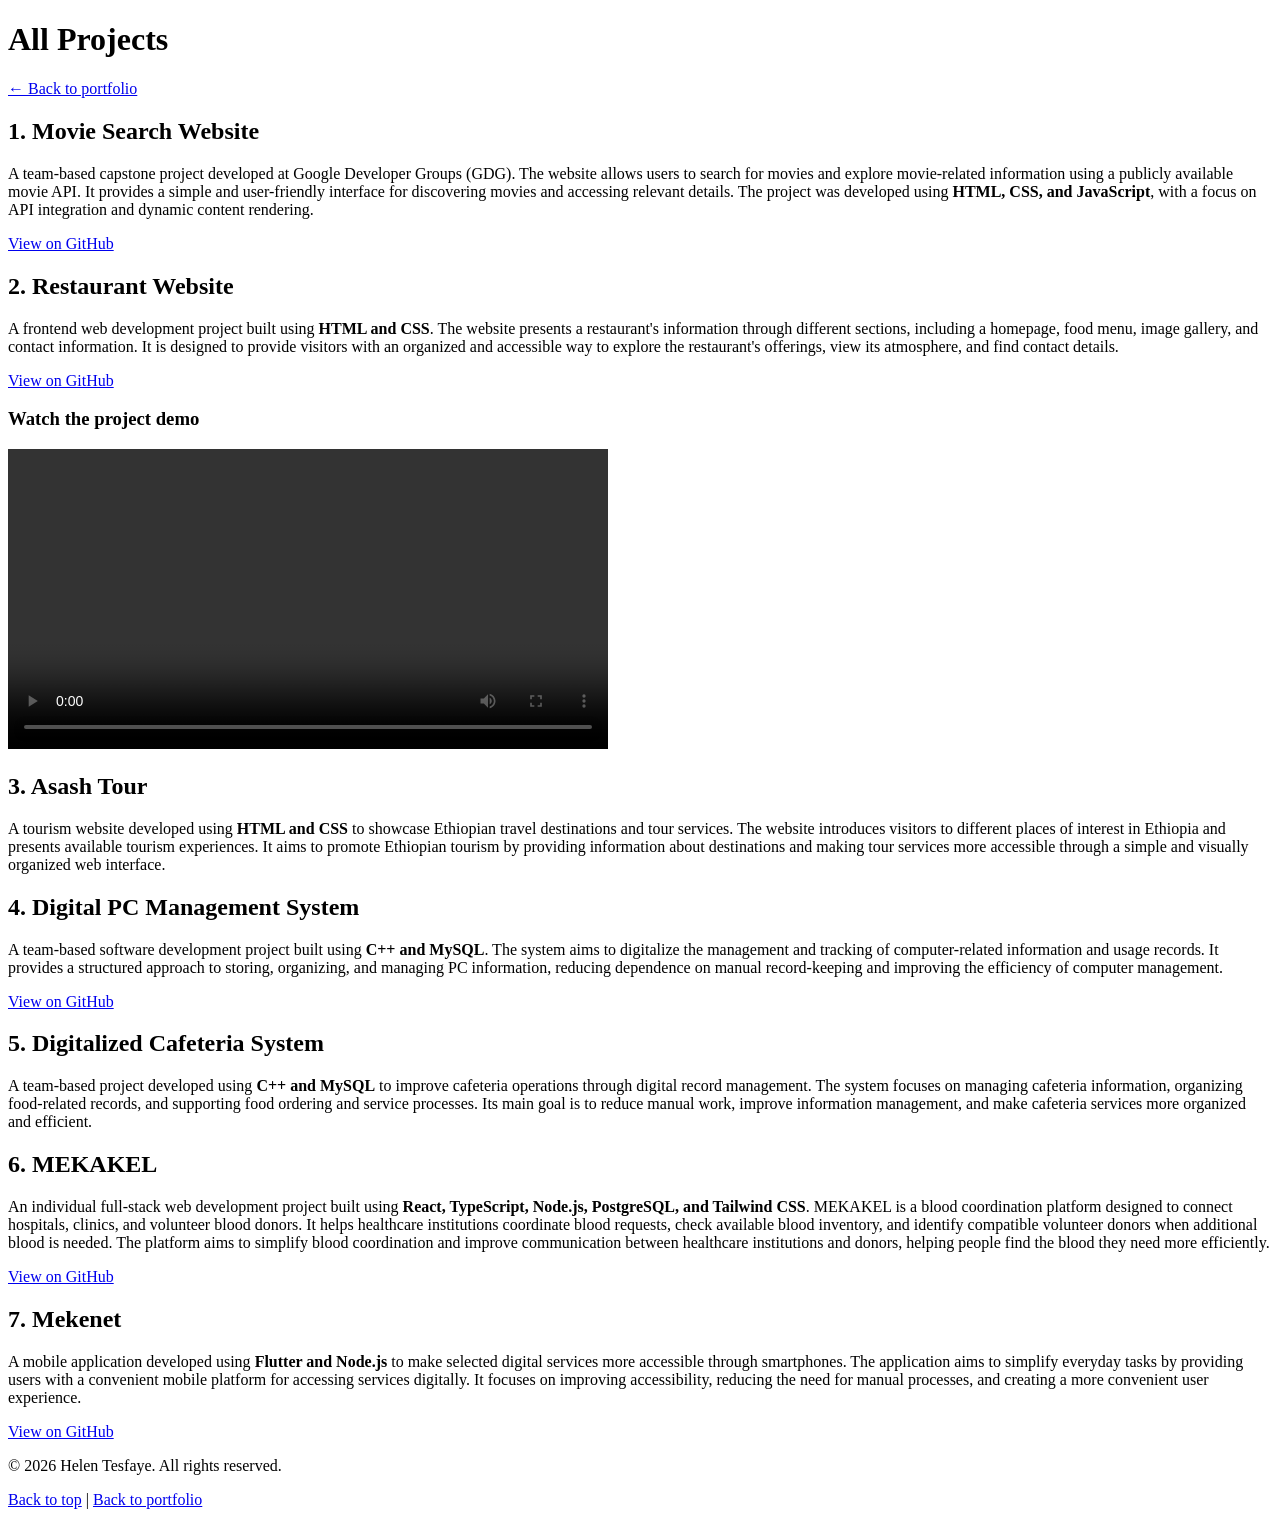
==== projects.html @ a8c7b45d "open media folder and then add audio, video captions, and embedded media" ====
<!DOCTYPE html>
<html lang="en">
<head>
  <meta charset="UTF-8">
  <meta name="viewport" content="width=device-width, initial-scale=1.0">
  <meta name="description" content="Explore the software development projects of Helen Tesfaye, including web applications, mobile applications, and team-based projects.">
  <title>All Projects | Helen Tesfaye</title>
</head>
<body>

  <header id="top">
    <h1>All Projects</h1>
    <nav><a href="index.html">&larr; Back to portfolio</a></nav>
  </header>

  <main>

    <article id="movie-search">
      <h2>1. Movie Search Website</h2>
      <p>A team-based capstone project developed at Google Developer Groups (GDG). The website allows users to search for movies and explore movie-related information using a publicly available movie API. It provides a simple and user-friendly interface for discovering movies and accessing relevant details. The project was developed using <strong>HTML, CSS, and JavaScript</strong>, with a focus on API integration and dynamic content rendering.</p>
      <p><a href="https://github.com/AmirHabiby/movie_explorer_team_project.git" target="_blank" rel="noopener">View on GitHub</a></p>
    </article>

    <article id="restaurant-website">
      <h2>2. Restaurant Website</h2>
      <p>A frontend web development project built using <strong>HTML and CSS</strong>. The website presents a restaurant's information through different sections, including a homepage, food menu, image gallery, and contact information. It is designed to provide visitors with an organized and accessible way to explore the restaurant's offerings, view its atmosphere, and find contact details.</p>
      <p><a href="https://github.com/helena0904/2h-restaurant.git" target="_blank" rel="noopener">View on GitHub</a></p>

      <h3>Watch the project demo</h3>
      <video controls style="width: 100%; max-width: 600px; height: auto;">
        <source src="media/project-demo.mp4" type="video/mp4">
        <track src="media/project-demo.vtt"
               kind="captions"
               srclang="en"
               label="English"
               default>
        Your browser does not support the video element.
      </video>
    </article>

    <article id="asash-tour">
      <h2>3. Asash Tour</h2>
      <p>A tourism website developed using <strong>HTML and CSS</strong> to showcase Ethiopian travel destinations and tour services. The website introduces visitors to different places of interest in Ethiopia and presents available tourism experiences. It aims to promote Ethiopian tourism by providing information about destinations and making tour services more accessible through a simple and visually organized web interface.</p>
    </article>

    <article id="pc-management">
      <h2>4. Digital PC Management System</h2>
      <p>A team-based software development project built using <strong>C++ and MySQL</strong>. The system aims to digitalize the management and tracking of computer-related information and usage records. It provides a structured approach to storing, organizing, and managing PC information, reducing dependence on manual record-keeping and improving the efficiency of computer management.</p>
      <p><a href="https://github.com/helena0904/pc-management.git" target="_blank" rel="noopener">View on GitHub</a></p>
    </article>

    <article id="cafeteria-system">
      <h2>5. Digitalized Cafeteria System</h2>
      <p>A team-based project developed using <strong>C++ and MySQL</strong> to improve cafeteria operations through digital record management. The system focuses on managing cafeteria information, organizing food-related records, and supporting food ordering and service processes. Its main goal is to reduce manual work, improve information management, and make cafeteria services more organized and efficient.</p>
    </article>

    <article id="mekakel">
      <h2>6. MEKAKEL</h2>
      <p>An individual full-stack web development project built using <strong>React, TypeScript, Node.js, PostgreSQL, and Tailwind CSS</strong>. MEKAKEL is a blood coordination platform designed to connect hospitals, clinics, and volunteer blood donors. It helps healthcare institutions coordinate blood requests, check available blood inventory, and identify compatible volunteer donors when additional blood is needed. The platform aims to simplify blood coordination and improve communication between healthcare institutions and donors, helping people find the blood they need more efficiently.</p>
      <p><a href="https://github.com/helena0904/mekakel.git" target="_blank" rel="noopener">View on GitHub</a></p>
    </article>

    <article id="mekenet">
      <h2>7. Mekenet</h2>
      <p>A mobile application developed using <strong>Flutter and Node.js</strong> to make selected digital services more accessible through smartphones. The application aims to simplify everyday tasks by providing users with a convenient mobile platform for accessing services digitally. It focuses on improving accessibility, reducing the need for manual processes, and creating a more convenient user experience.</p>
      <p><a href="https://github.com/LuccianCross/MEKENET.git" target="_blank" rel="noopener">View on GitHub</a></p>
    </article>

  </main>

  <footer>
    <p>&copy; 2026 Helen Tesfaye. All rights reserved.</p>
    <p>
      <a href="#top">Back to top</a> |
      <a href="index.html">Back to portfolio</a>
    </p>
  </footer>

</body>
</html>
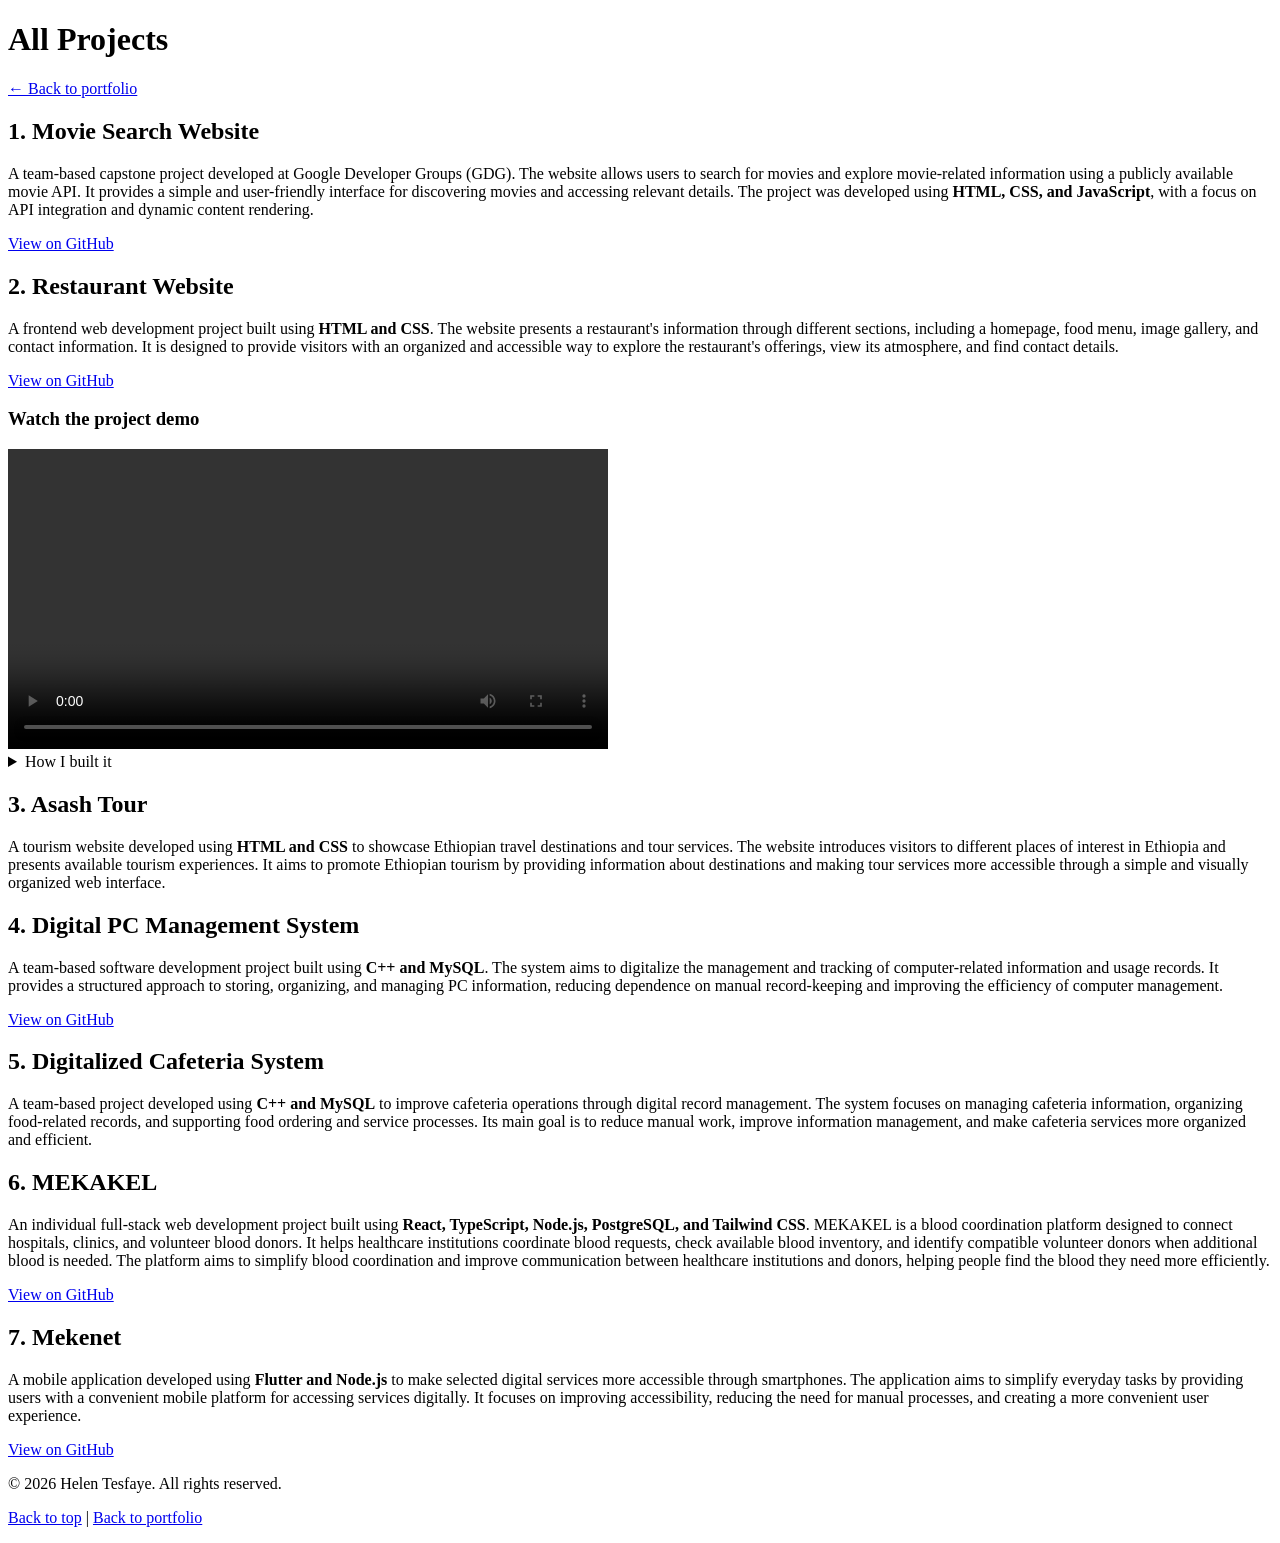
==== commit 0adb9b96: "d interactive dialog, skill meters, and degree progress indicators" ====
--- a/projects.html
+++ b/projects.html
@@ -36,6 +36,16 @@
                default>
         Your browser does not support the video element.
       </video>
+<br>
+ <details>
+  <summary>How I built it</summary>
+  <ol>
+    <li>Created the HTML pages for the restaurant.</li>
+    <li>Designed the home page.</li>
+    <li>Added the menu and gallery pages.</li>
+    <li>Styled the website using CSS.</li>
+  </ol>
+</details>     
     </article>
 
     <article id="asash-tour">
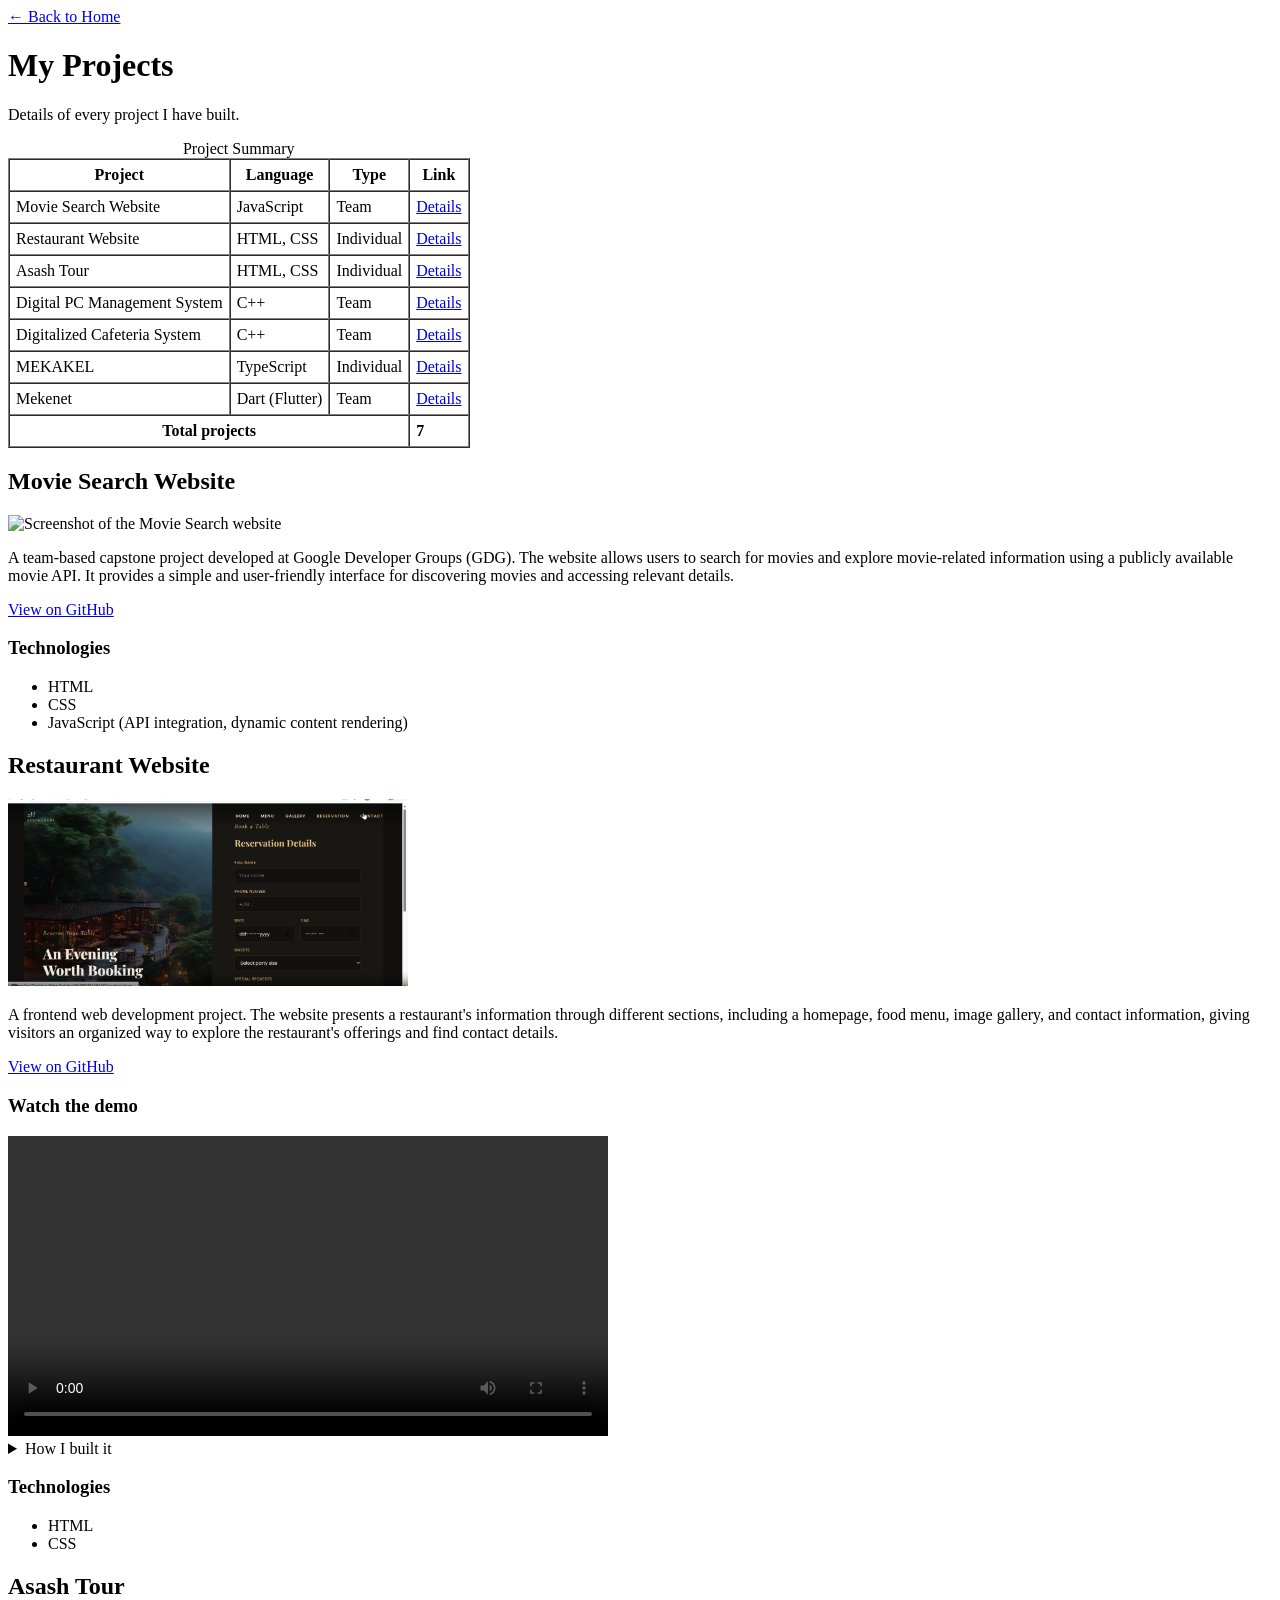
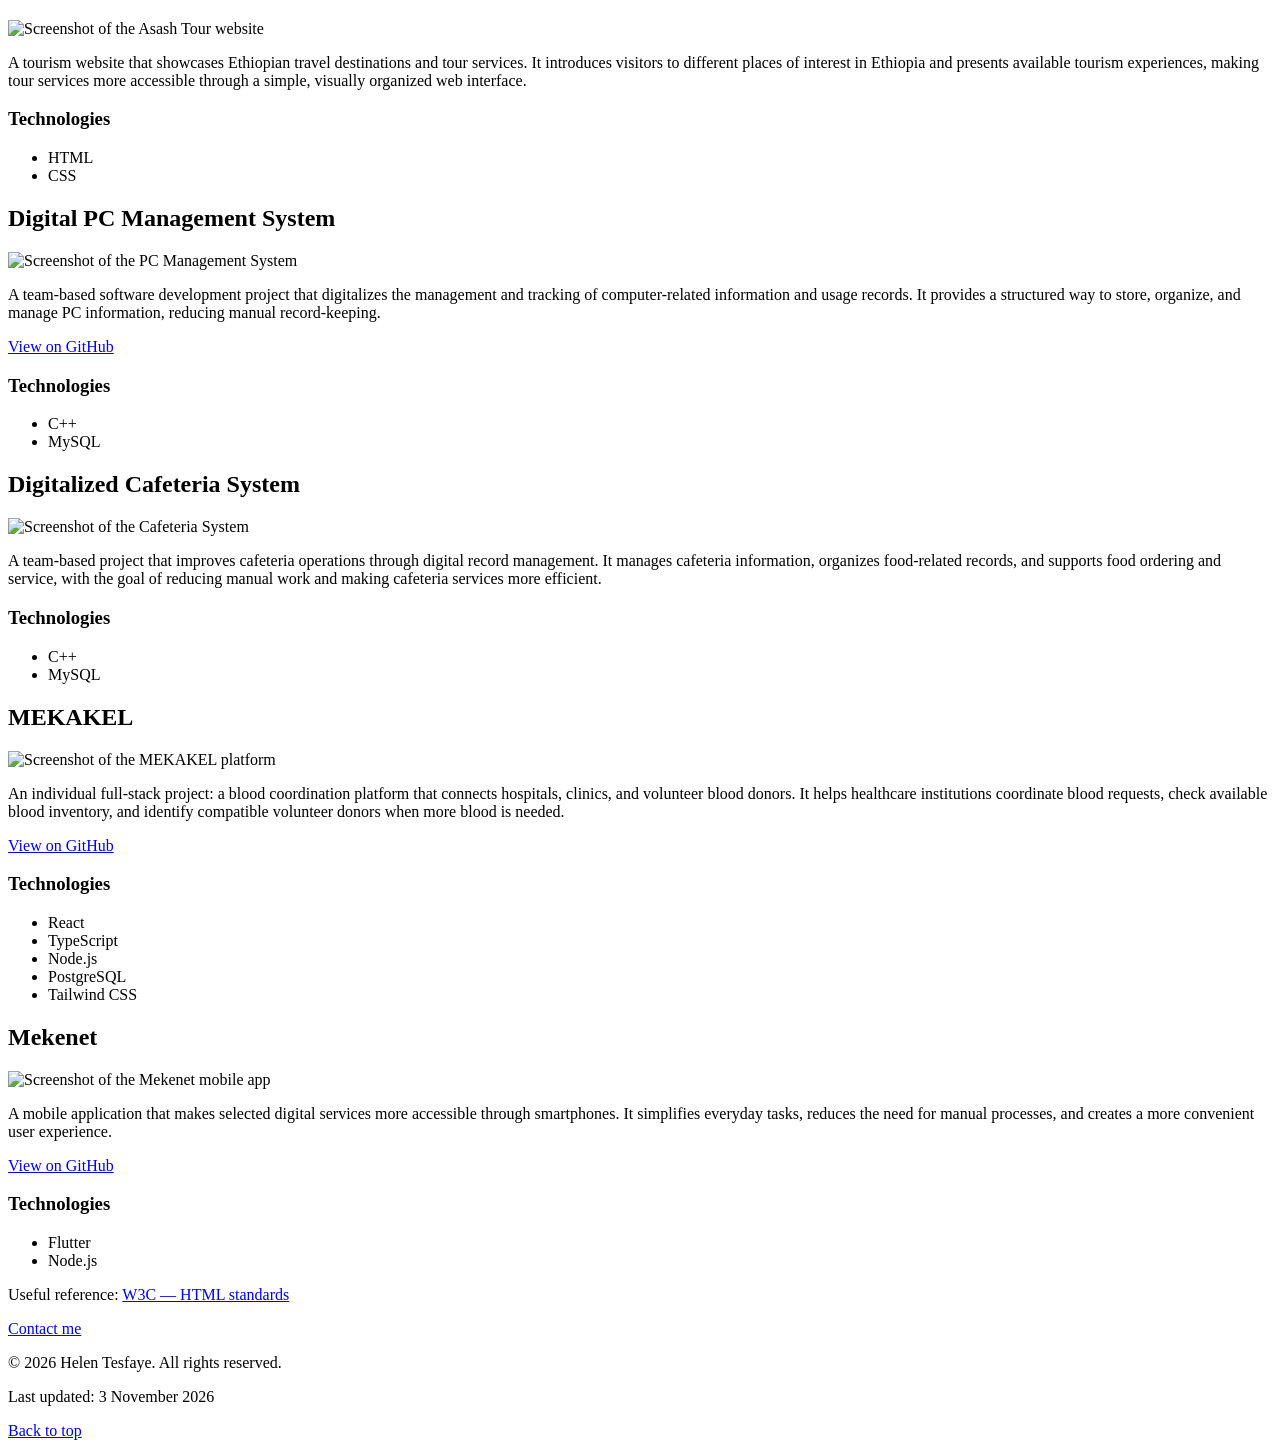
==== commit c0449c45: "Redesign projects page layout" ====
--- a/projects.html
+++ b/projects.html
@@ -9,81 +9,195 @@
 <body>
 
   <header id="top">
-    <h1>All Projects</h1>
-    <nav><a href="index.html">&larr; Back to portfolio</a></nav>
+    <nav><a href="index.html">&larr; Back to Home</a></nav>
+    <h1>My Projects</h1>
+    <p>Details of every project I have built.</p>
   </header>
 
   <main>
 
+    <!-- Summary table -->
+    <table border="1" cellpadding="6" cellspacing="0">
+      <caption>Project Summary</caption>
+      <thead>
+        <tr>
+          <th scope="col">Project</th>
+          <th scope="col">Language</th>
+          <th scope="col">Type</th>
+          <th scope="col">Link</th>
+        </tr>
+      </thead>
+      <tbody>
+        <tr>
+          <td>Movie Search Website</td>
+          <td>JavaScript</td>
+          <td>Team</td>
+          <td><a href="#movie-search">Details</a></td>
+        </tr>
+        <tr>
+          <td>Restaurant Website</td>
+          <td>HTML, CSS</td>
+          <td>Individual</td>
+          <td><a href="#restaurant-website">Details</a></td>
+        </tr>
+        <tr>
+          <td>Asash Tour</td>
+          <td>HTML, CSS</td>
+          <td>Individual</td>
+          <td><a href="#asash-tour">Details</a></td>
+        </tr>
+        <tr>
+          <td>Digital PC Management System</td>
+          <td>C++</td>
+          <td>Team</td>
+          <td><a href="#pc-management">Details</a></td>
+        </tr>
+        <tr>
+          <td>Digitalized Cafeteria System</td>
+          <td>C++</td>
+          <td>Team</td>
+          <td><a href="#cafeteria-system">Details</a></td>
+        </tr>
+        <tr>
+          <td>MEKAKEL</td>
+          <td>TypeScript</td>
+          <td>Individual</td>
+          <td><a href="#mekakel">Details</a></td>
+        </tr>
+        <tr>
+          <td>Mekenet</td>
+          <td>Dart (Flutter)</td>
+          <td>Team</td>
+          <td><a href="#mekenet">Details</a></td>
+        </tr>
+      </tbody>
+      <tfoot>
+        <tr>
+          <th scope="row" colspan="3">Total projects</th>
+          <td><strong>7</strong></td>
+        </tr>
+      </tfoot>
+    </table>
+
+    <!-- 1 -->
     <article id="movie-search">
-      <h2>1. Movie Search Website</h2>
-      <p>A team-based capstone project developed at Google Developer Groups (GDG). The website allows users to search for movies and explore movie-related information using a publicly available movie API. It provides a simple and user-friendly interface for discovering movies and accessing relevant details. The project was developed using <strong>HTML, CSS, and JavaScript</strong>, with a focus on API integration and dynamic content rendering.</p>
+      <h2>Movie Search Website</h2>
+      <img src="images/movie-search.png" alt="Screenshot of the Movie Search website" width="400">
+      <p>A team-based capstone project developed at Google Developer Groups (GDG). The website allows users to search for movies and explore movie-related information using a publicly available movie API. It provides a simple and user-friendly interface for discovering movies and accessing relevant details.</p>
       <p><a href="https://github.com/AmirHabiby/movie_explorer_team_project.git" target="_blank" rel="noopener">View on GitHub</a></p>
-    </article>
-
+      <h3>Technologies</h3>
+      <ul>
+        <li>HTML</li>
+        <li>CSS</li>
+        <li>JavaScript (API integration, dynamic content rendering)</li>
+      </ul>
+    </article>
+
+    <!-- 2 -->
     <article id="restaurant-website">
-      <h2>2. Restaurant Website</h2>
-      <p>A frontend web development project built using <strong>HTML and CSS</strong>. The website presents a restaurant's information through different sections, including a homepage, food menu, image gallery, and contact information. It is designed to provide visitors with an organized and accessible way to explore the restaurant's offerings, view its atmosphere, and find contact details.</p>
+      <h2>Restaurant Website</h2>
+      <img src="images/restaurant.png" alt="Screenshot of the Restaurant website" width="400">
+      <p>A frontend web development project. The website presents a restaurant's information through different sections, including a homepage, food menu, image gallery, and contact information, giving visitors an organized way to explore the restaurant's offerings and find contact details.</p>
       <p><a href="https://github.com/helena0904/2h-restaurant.git" target="_blank" rel="noopener">View on GitHub</a></p>
 
-      <h3>Watch the project demo</h3>
+      <h3>Watch the demo</h3>
       <video controls style="width: 100%; max-width: 600px; height: auto;">
         <source src="media/project-demo.mp4" type="video/mp4">
-        <track src="media/project-demo.vtt"
-               kind="captions"
-               srclang="en"
-               label="English"
-               default>
+        <track src="media/project-demo.vtt" kind="captions" srclang="en" label="English" default>
         Your browser does not support the video element.
       </video>
-<br>
- <details>
-  <summary>How I built it</summary>
-  <ol>
-    <li>Created the HTML pages for the restaurant.</li>
-    <li>Designed the home page.</li>
-    <li>Added the menu and gallery pages.</li>
-    <li>Styled the website using CSS.</li>
-  </ol>
-</details>     
-    </article>
-
+
+      <details>
+        <summary>How I built it</summary>
+        <ol>
+          <li>Created the HTML pages for the restaurant.</li>
+          <li>Designed the home page.</li>
+          <li>Added the menu and gallery pages.</li>
+          <li>Styled the website using CSS.</li>
+        </ol>
+      </details>
+
+      <h3>Technologies</h3>
+      <ul>
+        <li>HTML</li>
+        <li>CSS</li>
+      </ul>
+    </article>
+
+    <!-- 3 -->
     <article id="asash-tour">
-      <h2>3. Asash Tour</h2>
-      <p>A tourism website developed using <strong>HTML and CSS</strong> to showcase Ethiopian travel destinations and tour services. The website introduces visitors to different places of interest in Ethiopia and presents available tourism experiences. It aims to promote Ethiopian tourism by providing information about destinations and making tour services more accessible through a simple and visually organized web interface.</p>
-    </article>
-
+      <h2>Asash Tour</h2>
+      <img src="images/asash-tour.png" alt="Screenshot of the Asash Tour website" width="400">
+      <p>A tourism website that showcases Ethiopian travel destinations and tour services. It introduces visitors to different places of interest in Ethiopia and presents available tourism experiences, making tour services more accessible through a simple, visually organized web interface.</p>
+      <h3>Technologies</h3>
+      <ul>
+        <li>HTML</li>
+        <li>CSS</li>
+      </ul>
+    </article>
+
+    <!-- 4 -->
     <article id="pc-management">
-      <h2>4. Digital PC Management System</h2>
-      <p>A team-based software development project built using <strong>C++ and MySQL</strong>. The system aims to digitalize the management and tracking of computer-related information and usage records. It provides a structured approach to storing, organizing, and managing PC information, reducing dependence on manual record-keeping and improving the efficiency of computer management.</p>
+      <h2>Digital PC Management System</h2>
+      <img src="images/pc-management.png" alt="Screenshot of the PC Management System" width="400">
+      <p>A team-based software development project that digitalizes the management and tracking of computer-related information and usage records. It provides a structured way to store, organize, and manage PC information, reducing manual record-keeping.</p>
       <p><a href="https://github.com/helena0904/pc-management.git" target="_blank" rel="noopener">View on GitHub</a></p>
-    </article>
-
+      <h3>Technologies</h3>
+      <ul>
+        <li>C++</li>
+        <li>MySQL</li>
+      </ul>
+    </article>
+
+    <!-- 5 -->
     <article id="cafeteria-system">
-      <h2>5. Digitalized Cafeteria System</h2>
-      <p>A team-based project developed using <strong>C++ and MySQL</strong> to improve cafeteria operations through digital record management. The system focuses on managing cafeteria information, organizing food-related records, and supporting food ordering and service processes. Its main goal is to reduce manual work, improve information management, and make cafeteria services more organized and efficient.</p>
-    </article>
-
+      <h2>Digitalized Cafeteria System</h2>
+      <img src="images/cafeteria.png" alt="Screenshot of the Cafeteria System" width="400">
+      <p>A team-based project that improves cafeteria operations through digital record management. It manages cafeteria information, organizes food-related records, and supports food ordering and service, with the goal of reducing manual work and making cafeteria services more efficient.</p>
+      <h3>Technologies</h3>
+      <ul>
+        <li>C++</li>
+        <li>MySQL</li>
+      </ul>
+    </article>
+
+    <!-- 6 -->
     <article id="mekakel">
-      <h2>6. MEKAKEL</h2>
-      <p>An individual full-stack web development project built using <strong>React, TypeScript, Node.js, PostgreSQL, and Tailwind CSS</strong>. MEKAKEL is a blood coordination platform designed to connect hospitals, clinics, and volunteer blood donors. It helps healthcare institutions coordinate blood requests, check available blood inventory, and identify compatible volunteer donors when additional blood is needed. The platform aims to simplify blood coordination and improve communication between healthcare institutions and donors, helping people find the blood they need more efficiently.</p>
+      <h2>MEKAKEL</h2>
+      <img src="images/mekakel.png" alt="Screenshot of the MEKAKEL platform" width="400">
+      <p>An individual full-stack project: a blood coordination platform that connects hospitals, clinics, and volunteer blood donors. It helps healthcare institutions coordinate blood requests, check available blood inventory, and identify compatible volunteer donors when more blood is needed.</p>
       <p><a href="https://github.com/helena0904/mekakel.git" target="_blank" rel="noopener">View on GitHub</a></p>
-    </article>
-
+      <h3>Technologies</h3>
+      <ul>
+        <li>React</li>
+        <li>TypeScript</li>
+        <li>Node.js</li>
+        <li>PostgreSQL</li>
+        <li>Tailwind CSS</li>
+      </ul>
+    </article>
+
+    <!-- 7 -->
     <article id="mekenet">
-      <h2>7. Mekenet</h2>
-      <p>A mobile application developed using <strong>Flutter and Node.js</strong> to make selected digital services more accessible through smartphones. The application aims to simplify everyday tasks by providing users with a convenient mobile platform for accessing services digitally. It focuses on improving accessibility, reducing the need for manual processes, and creating a more convenient user experience.</p>
+      <h2>Mekenet</h2>
+      <img src="images/mekenet.png" alt="Screenshot of the Mekenet mobile app" width="400">
+      <p>A mobile application that makes selected digital services more accessible through smartphones. It simplifies everyday tasks, reduces the need for manual processes, and creates a more convenient user experience.</p>
       <p><a href="https://github.com/LuccianCross/MEKENET.git" target="_blank" rel="noopener">View on GitHub</a></p>
+      <h3>Technologies</h3>
+      <ul>
+        <li>Flutter</li>
+        <li>Node.js</li>
+      </ul>
     </article>
 
   </main>
 
   <footer>
+    <p>Useful reference: <a href="https://www.w3.org/standards/webdesign/htmlcss" target="_blank" rel="noopener">W3C &mdash; HTML standards</a></p>
+    <p><a href="index.html#contact">Contact me</a></p>
     <p>&copy; 2026 Helen Tesfaye. All rights reserved.</p>
-    <p>
-      <a href="#top">Back to top</a> |
-      <a href="index.html">Back to portfolio</a>
-    </p>
+    <p>Last updated: 3 November 2026</p>
+    <p><a href="#top">Back to top</a></p>
   </footer>
 
 </body>
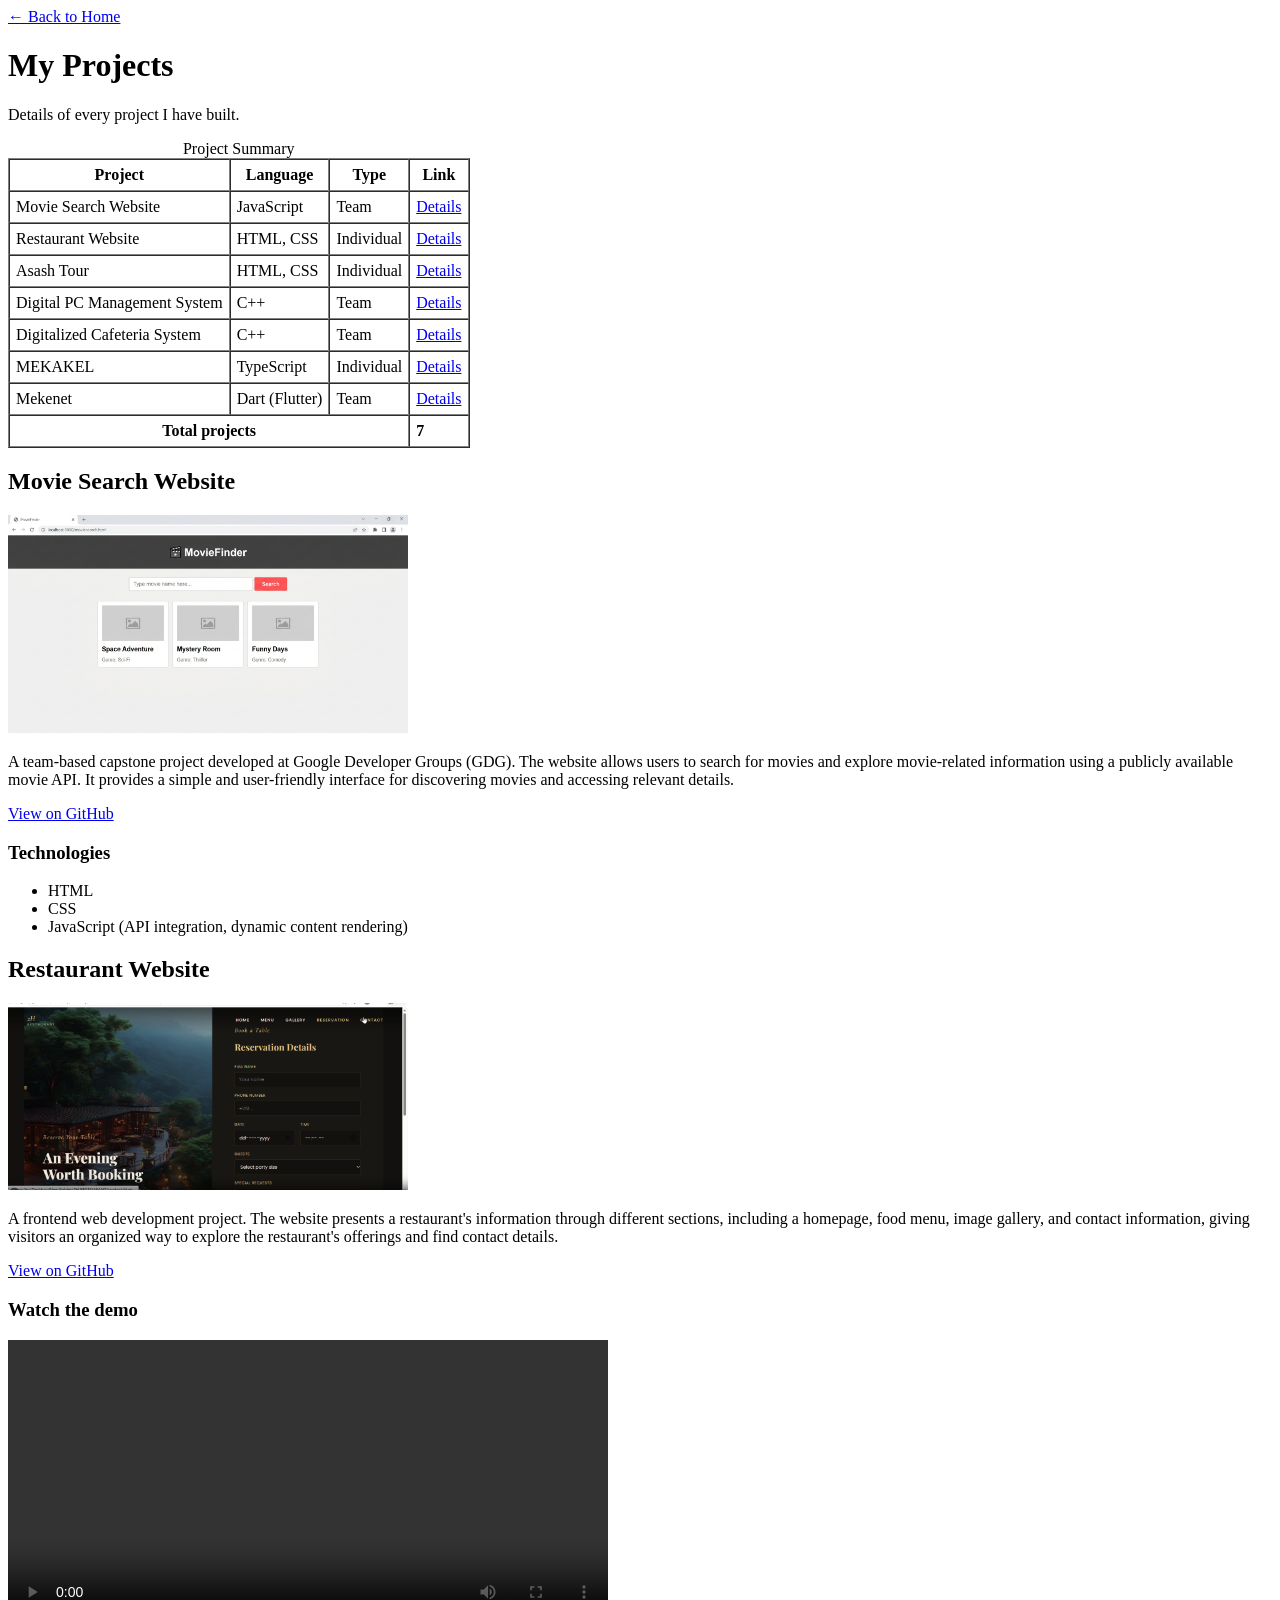
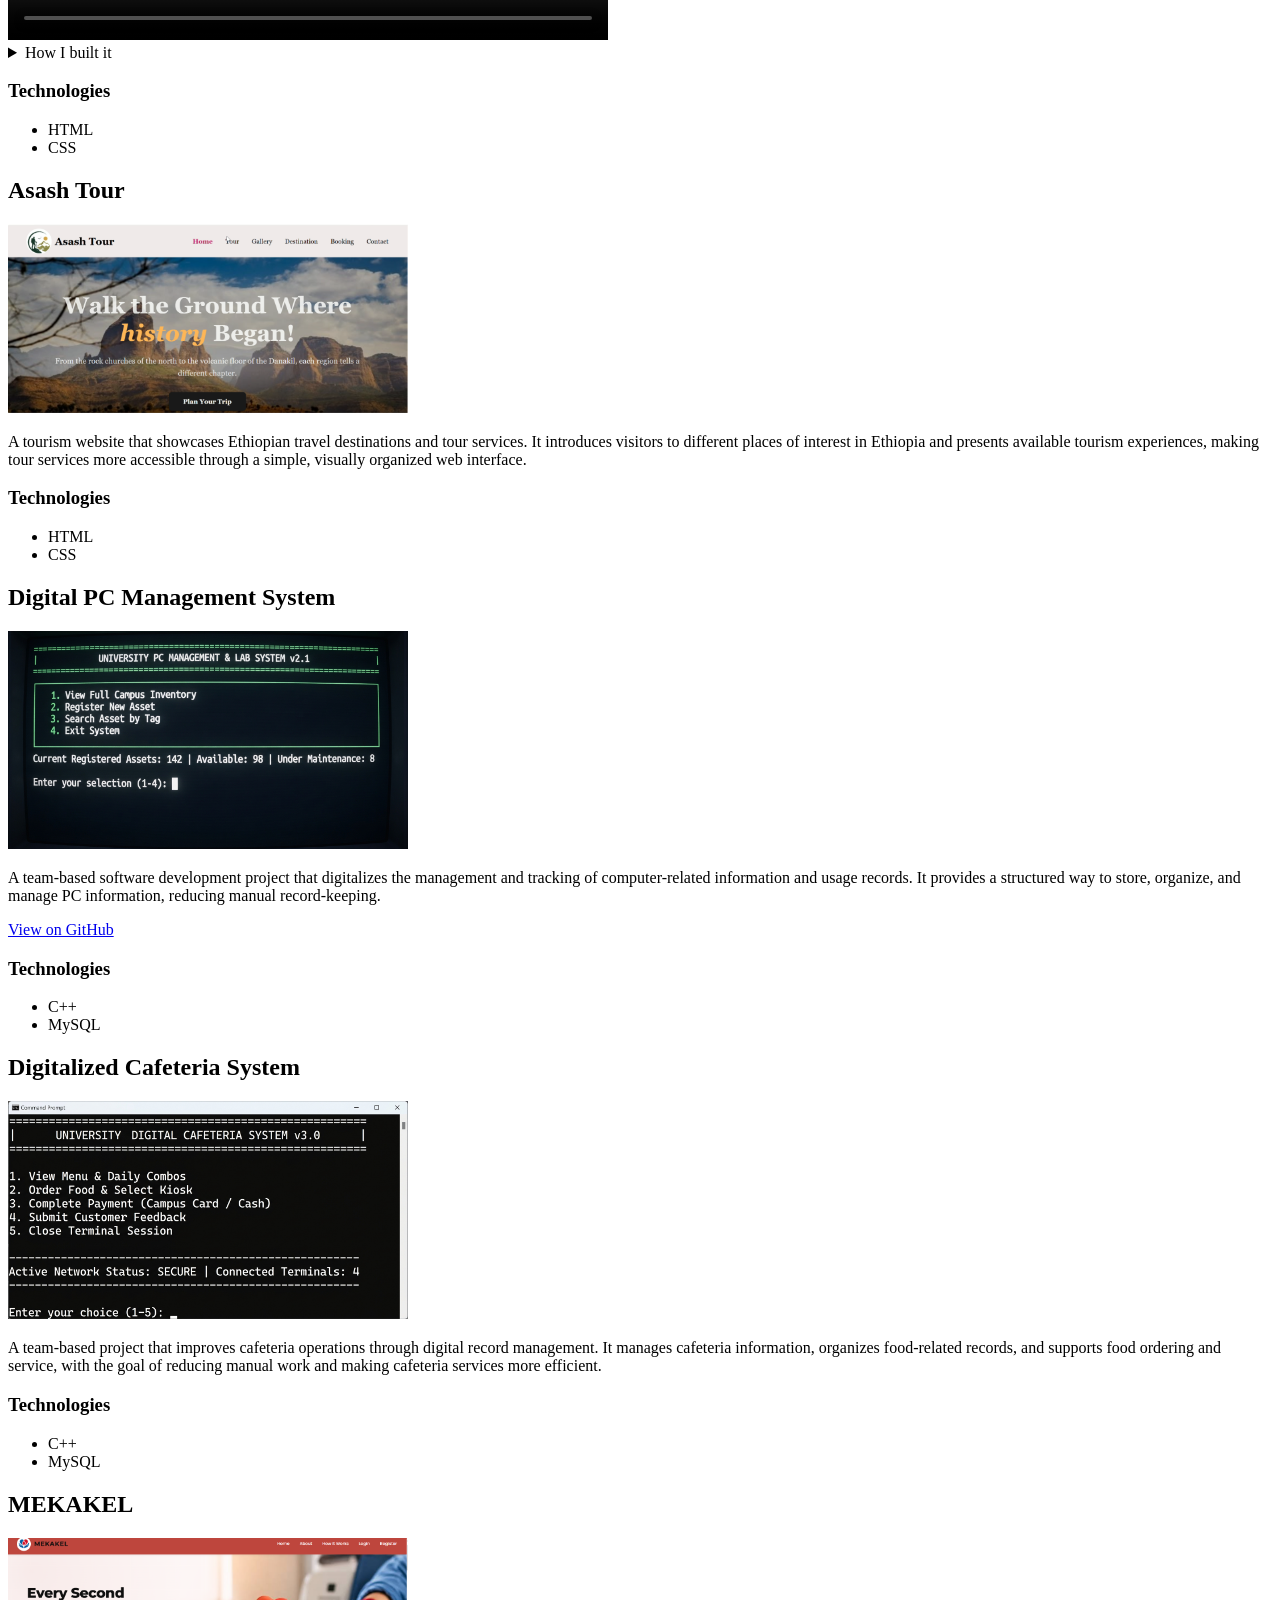
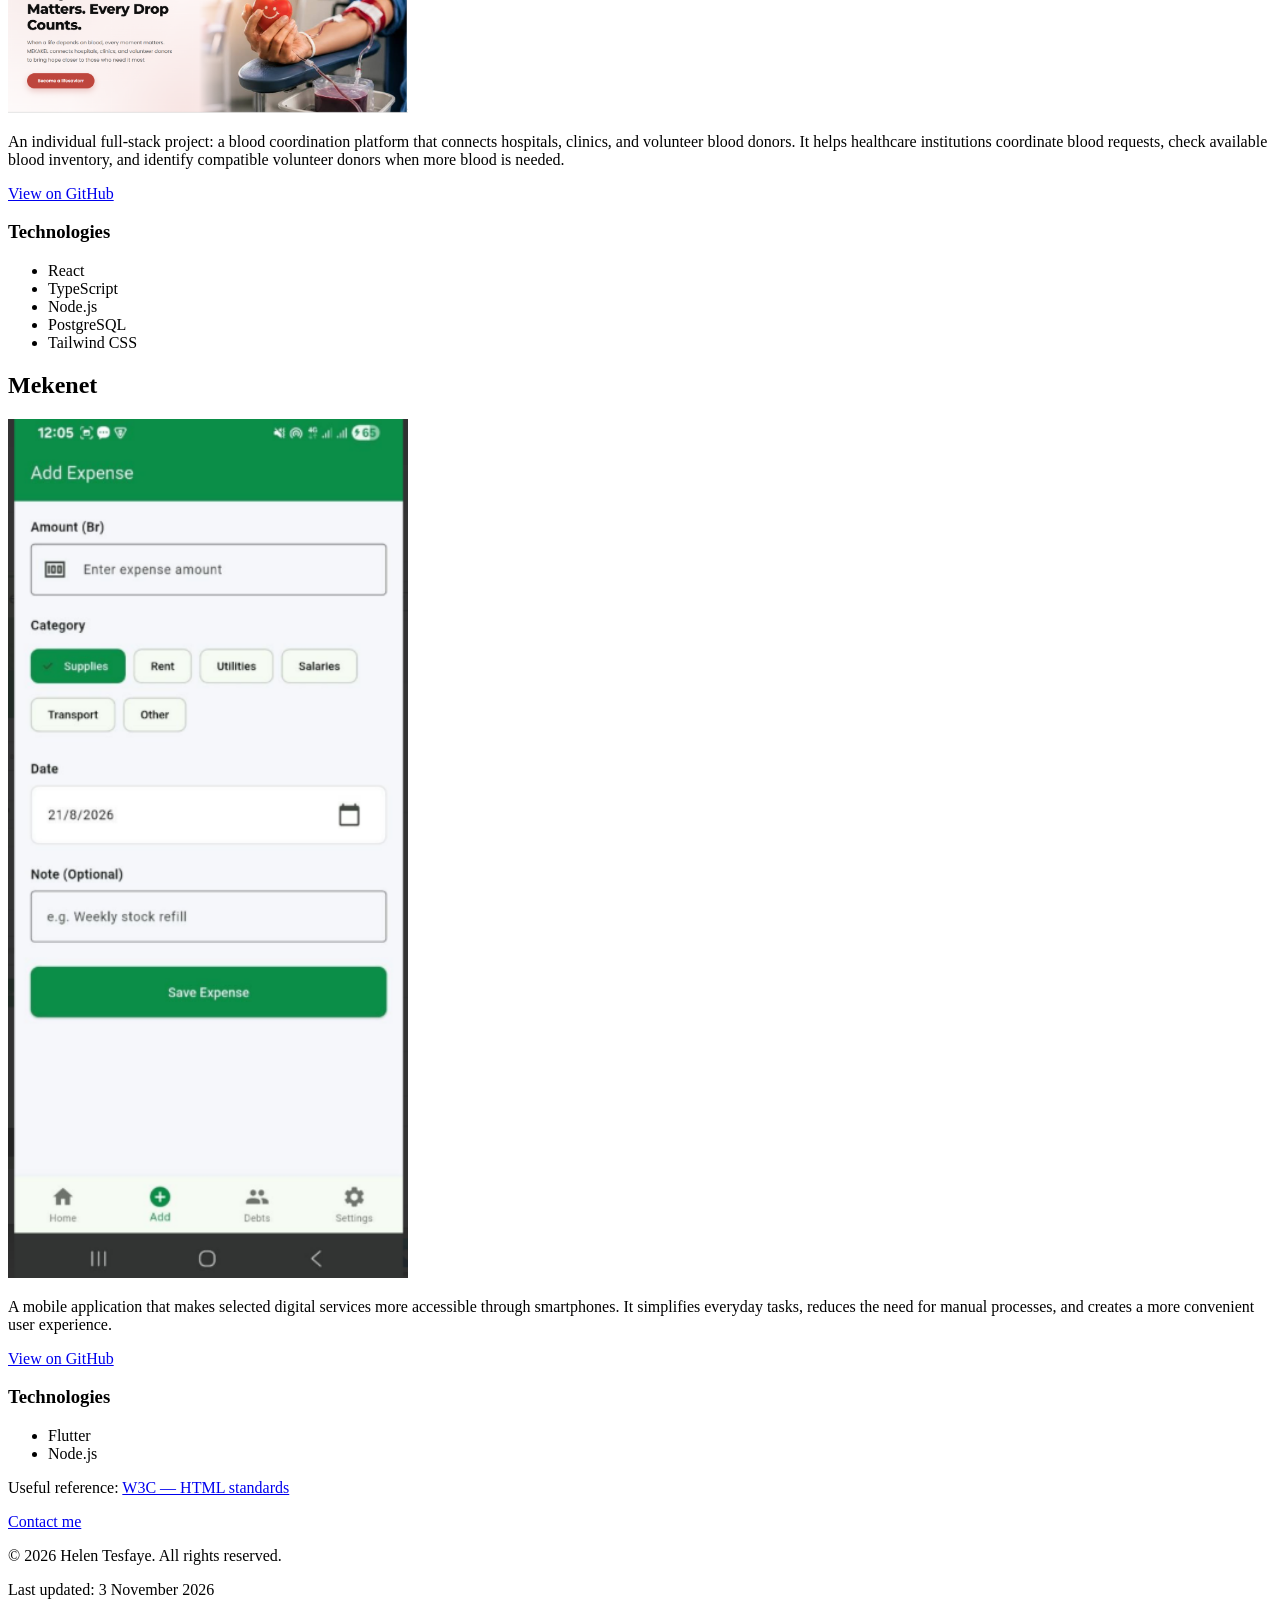
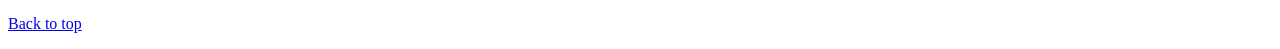
==== commit d3b256af: "adding some screenshots and final polish of lab 2 excersice" ====
--- a/projects.html
+++ b/projects.html
@@ -82,7 +82,7 @@
     <!-- 1 -->
     <article id="movie-search">
       <h2>Movie Search Website</h2>
-      <img src="images/movie-search.png" alt="Screenshot of the Movie Search website" width="400">
+      <img src="images/movie.jpg" alt="Screenshot of the Movie Search website" width="400">
       <p>A team-based capstone project developed at Google Developer Groups (GDG). The website allows users to search for movies and explore movie-related information using a publicly available movie API. It provides a simple and user-friendly interface for discovering movies and accessing relevant details.</p>
       <p><a href="https://github.com/AmirHabiby/movie_explorer_team_project.git" target="_blank" rel="noopener">View on GitHub</a></p>
       <h3>Technologies</h3>
@@ -127,7 +127,7 @@
     <!-- 3 -->
     <article id="asash-tour">
       <h2>Asash Tour</h2>
-      <img src="images/asash-tour.png" alt="Screenshot of the Asash Tour website" width="400">
+      <img src="images/asash.png" alt="Screenshot of the Asash Tour website" width="400">
       <p>A tourism website that showcases Ethiopian travel destinations and tour services. It introduces visitors to different places of interest in Ethiopia and presents available tourism experiences, making tour services more accessible through a simple, visually organized web interface.</p>
       <h3>Technologies</h3>
       <ul>
@@ -139,7 +139,7 @@
     <!-- 4 -->
     <article id="pc-management">
       <h2>Digital PC Management System</h2>
-      <img src="images/pc-management.png" alt="Screenshot of the PC Management System" width="400">
+      <img src="images/pc-management.jpg" alt="Screenshot of the PC Management System" width="400">
       <p>A team-based software development project that digitalizes the management and tracking of computer-related information and usage records. It provides a structured way to store, organize, and manage PC information, reducing manual record-keeping.</p>
       <p><a href="https://github.com/helena0904/pc-management.git" target="_blank" rel="noopener">View on GitHub</a></p>
       <h3>Technologies</h3>
@@ -152,7 +152,7 @@
     <!-- 5 -->
     <article id="cafeteria-system">
       <h2>Digitalized Cafeteria System</h2>
-      <img src="images/cafeteria.png" alt="Screenshot of the Cafeteria System" width="400">
+      <img src="images/digital cafeteria.jpg" alt="Screenshot of the Cafeteria System" width="400">
       <p>A team-based project that improves cafeteria operations through digital record management. It manages cafeteria information, organizes food-related records, and supports food ordering and service, with the goal of reducing manual work and making cafeteria services more efficient.</p>
       <h3>Technologies</h3>
       <ul>
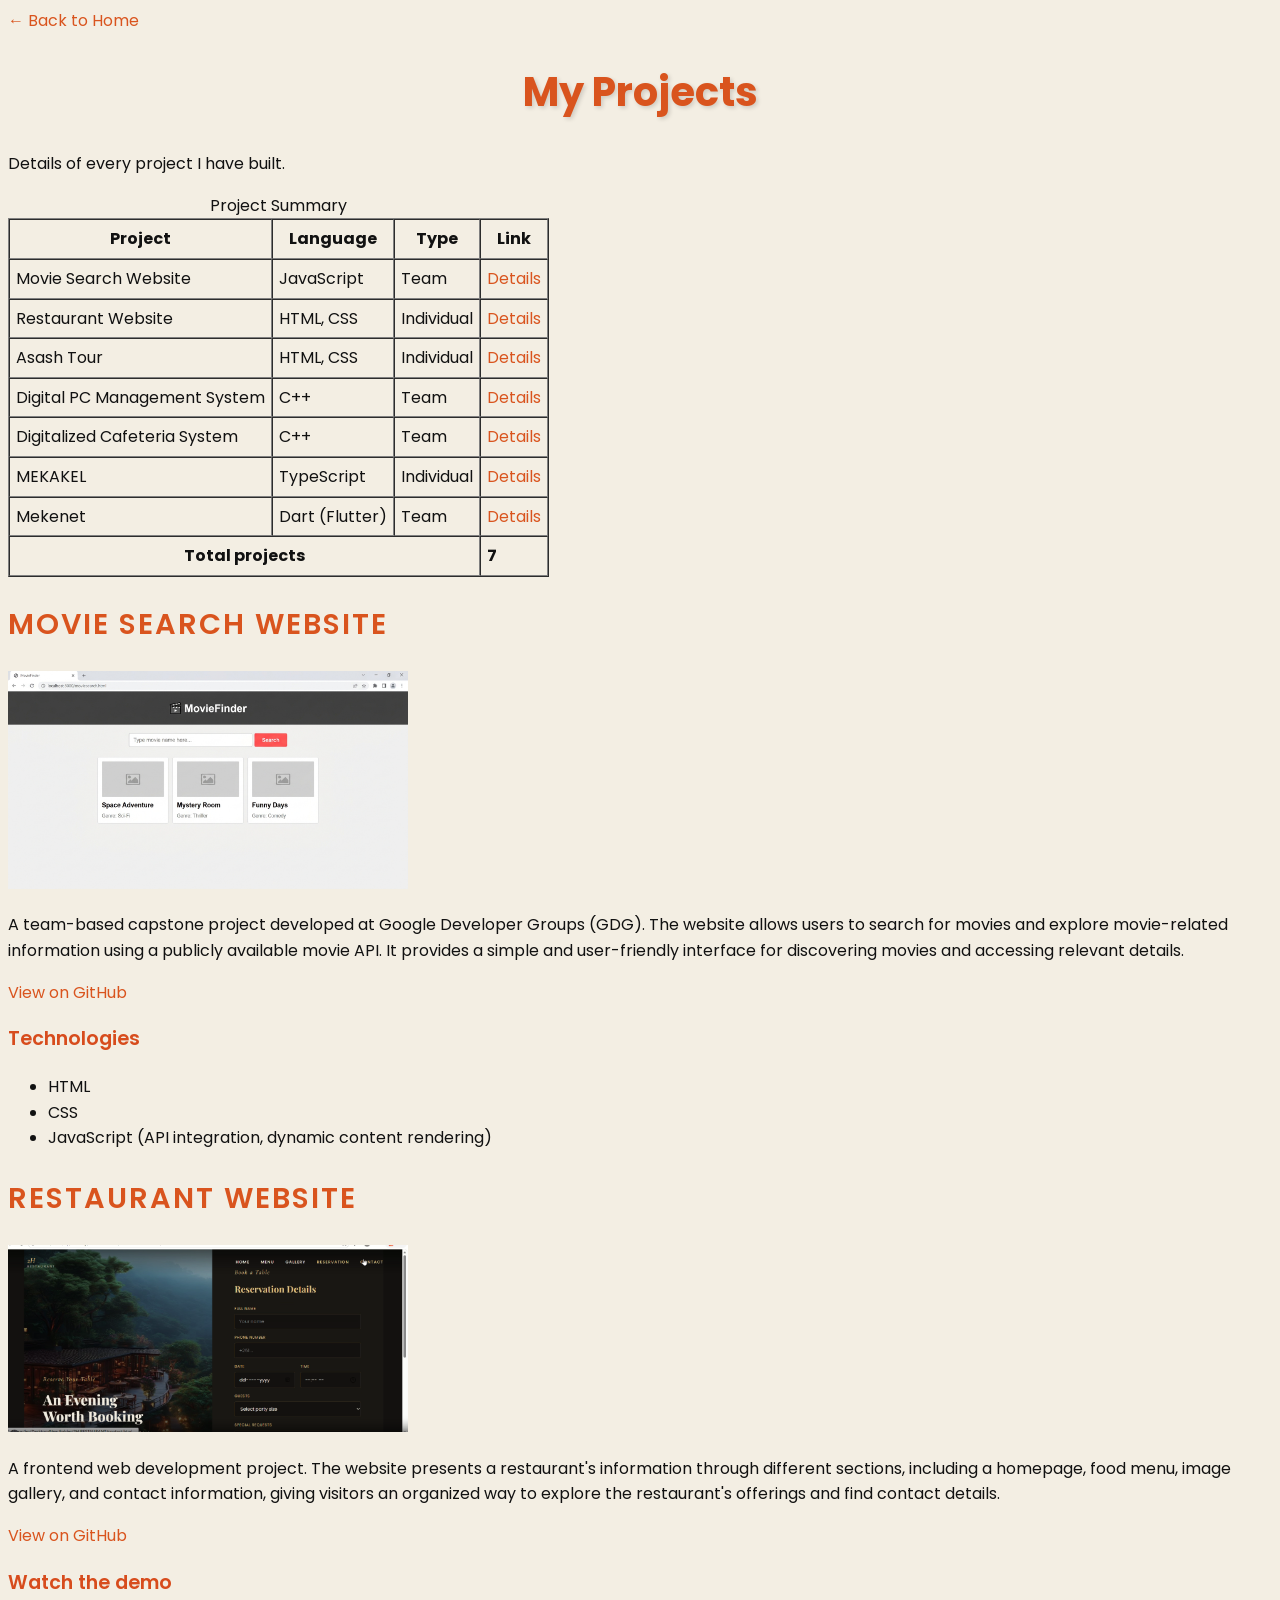
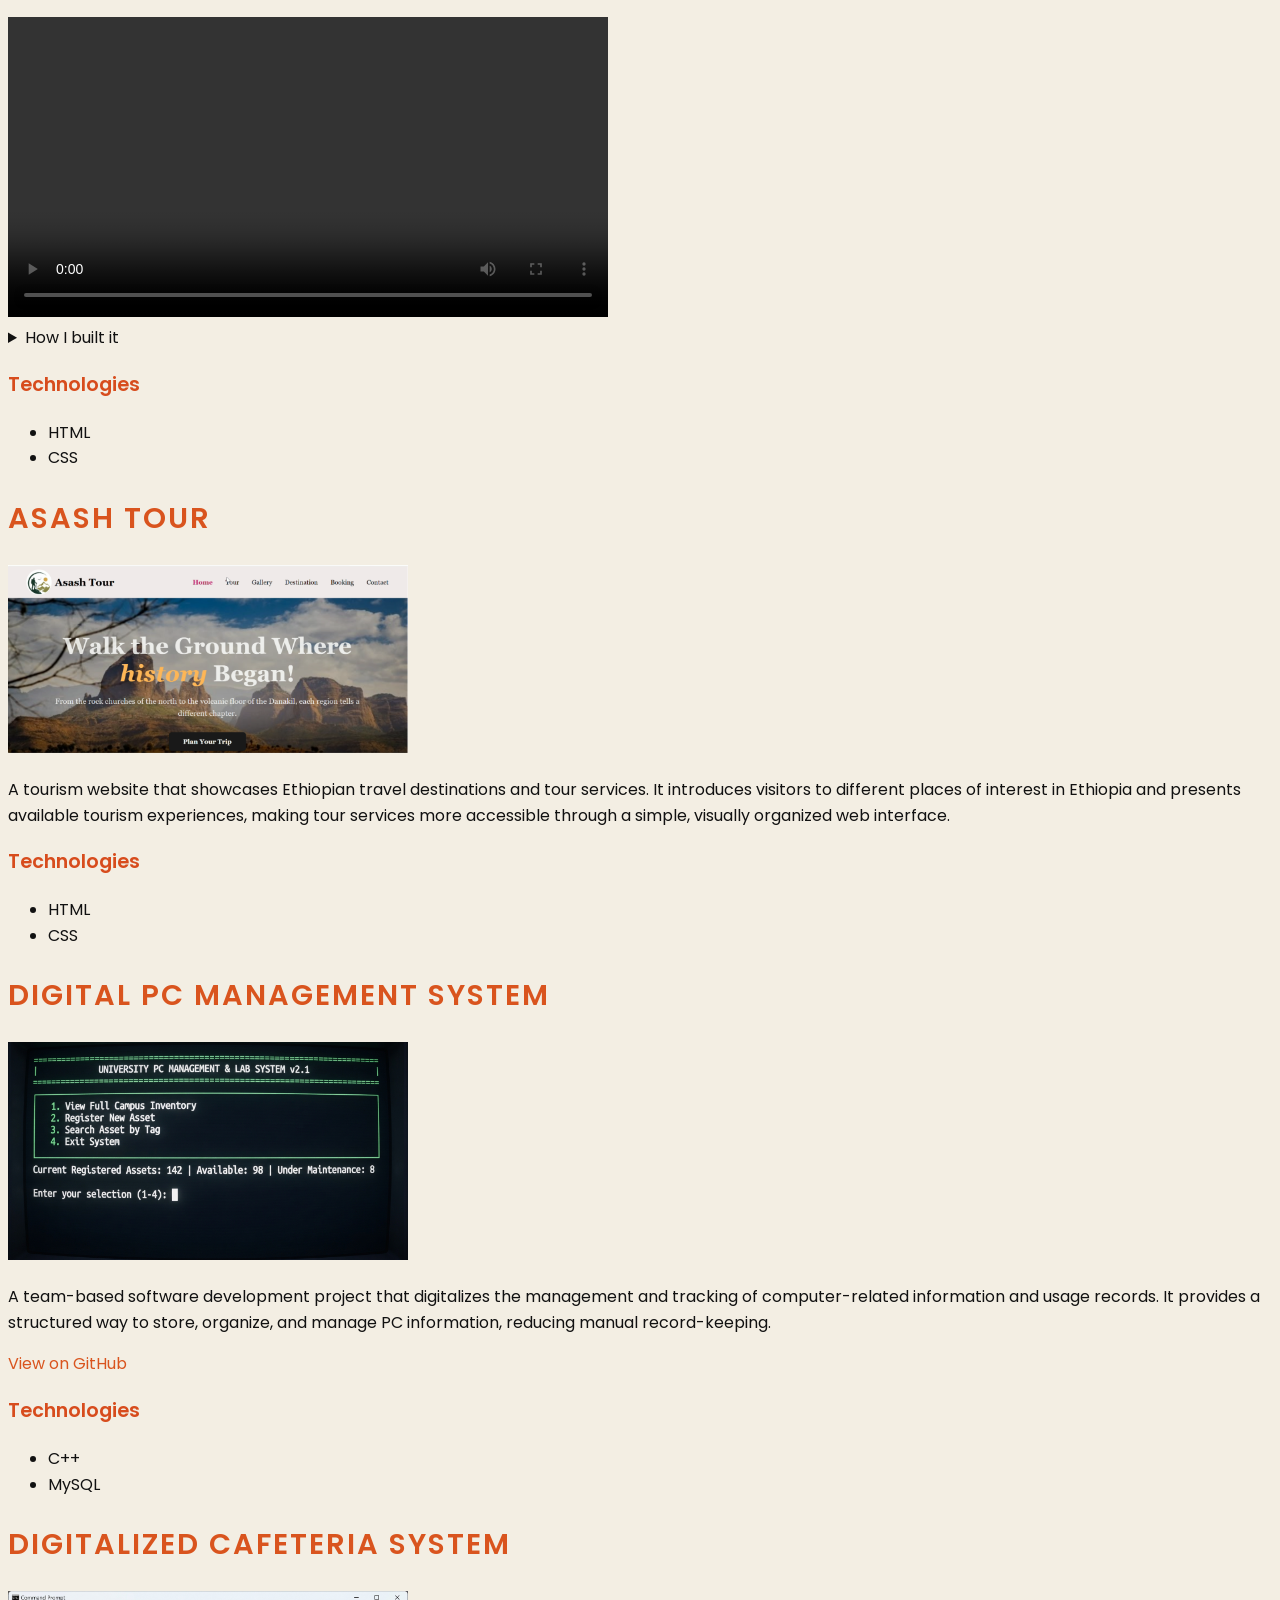
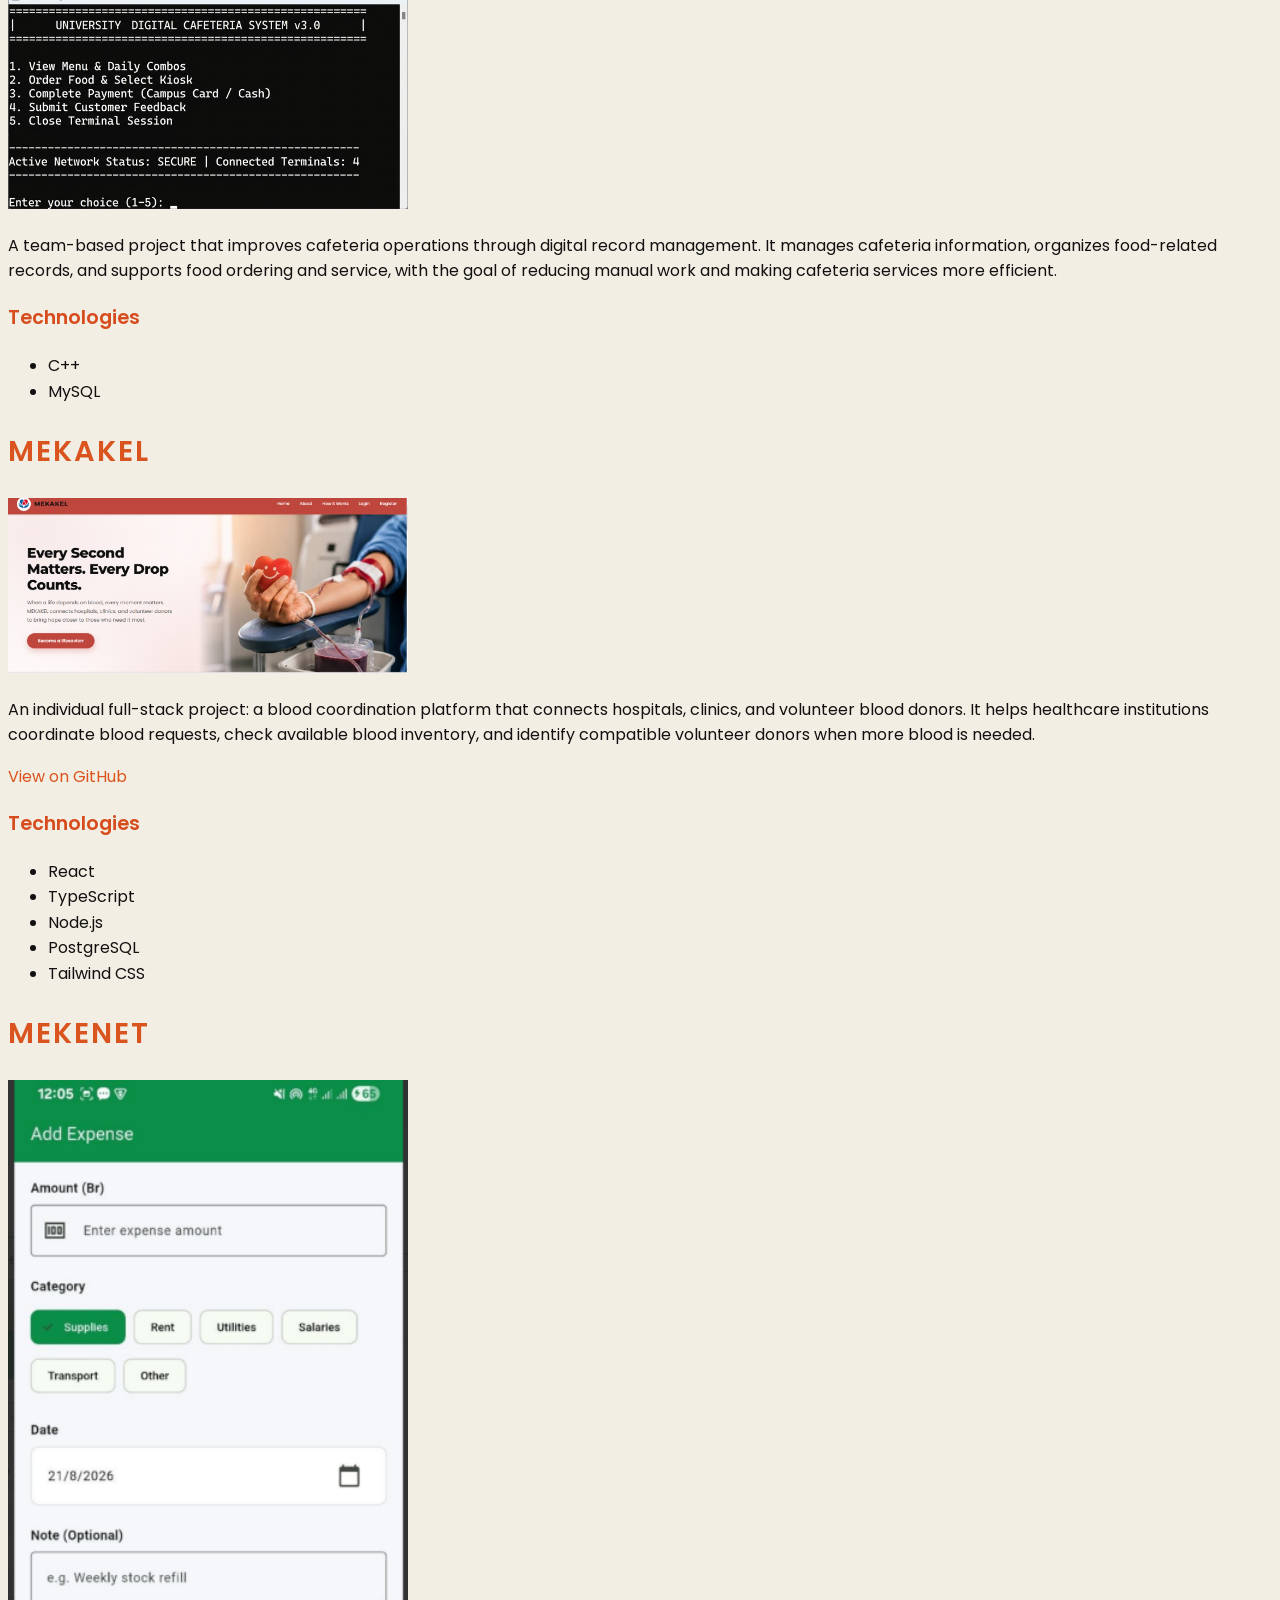
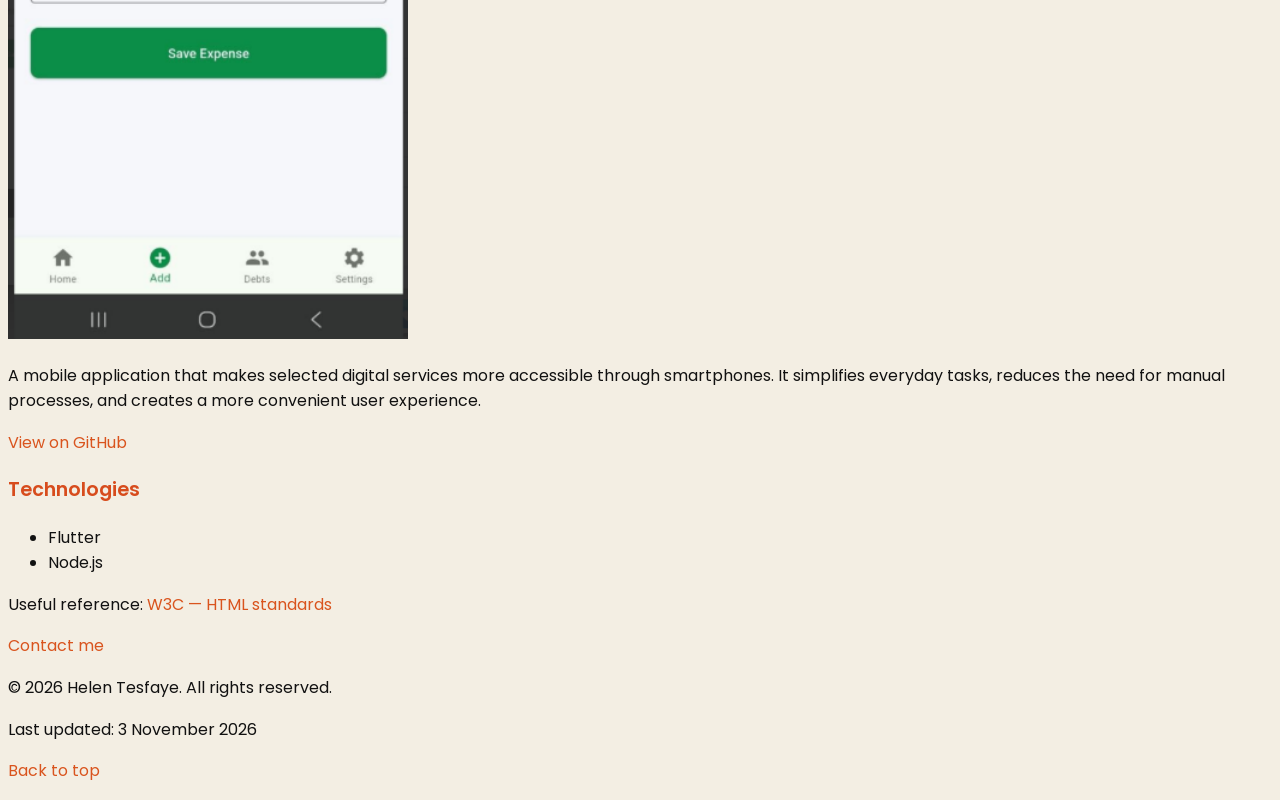
==== commit 4bef2fac: "Add colours and typography to portfolio" ====
--- a/projects.html
+++ b/projects.html
@@ -4,7 +4,9 @@
   <meta charset="UTF-8">
   <meta name="viewport" content="width=device-width, initial-scale=1.0">
   <meta name="description" content="Explore the software development projects of Helen Tesfaye, including web applications, mobile applications, and team-based projects.">
-  <title>All Projects | Helen Tesfaye</title>
+  <title>All Projects | Helen Tesfaye</title> 
+  <link href="https://fonts.googleapis.com/css2?family=Poppins:wght@400;600;700&display=swap" rel="stylesheet">
+  <link rel="stylesheet" href="css/style.css">
 </head>
 <body>
 
--- a/css/style.css
+++ b/css/style.css
@@ -0,0 +1,56 @@
+html {
+    font-size: 16px;
+}
+
+body {
+    background-color: #F3EEE3;
+    color: #111111;
+    font-family: 'Poppins', Arial, sans-serif;
+    font-size: 1rem;
+    line-height: 1.6;
+}
+
+h1 {
+    color: #D9541E;
+    font-size: 2.5rem;
+    font-weight: 700;
+    text-align: center;
+    text-shadow: 2px 2px 4px rgba(0, 0, 0, 0.15);
+}
+
+h2 {
+    color: rgb(217, 84, 30);
+    font-size: 1.8rem;
+    font-weight: 600;
+    text-transform: uppercase;
+    letter-spacing: 2px;
+}
+
+h3 {
+    color: hsl(15, 76%, 48%);
+    font-size: 1.2rem;
+    font-weight: 600;
+}
+
+mark {
+    background-color: rgba(217, 84, 30, 0.25);
+}
+
+a {
+    color: #D9541E;
+    text-decoration: none;
+}
+
+a:hover {
+    text-decoration: underline;
+}
+
+blockquote {
+    font-size: 1.2em;
+    font-style: italic;
+}
+
+code,
+pre {
+    font-family: 'Courier New', monospace;
+}
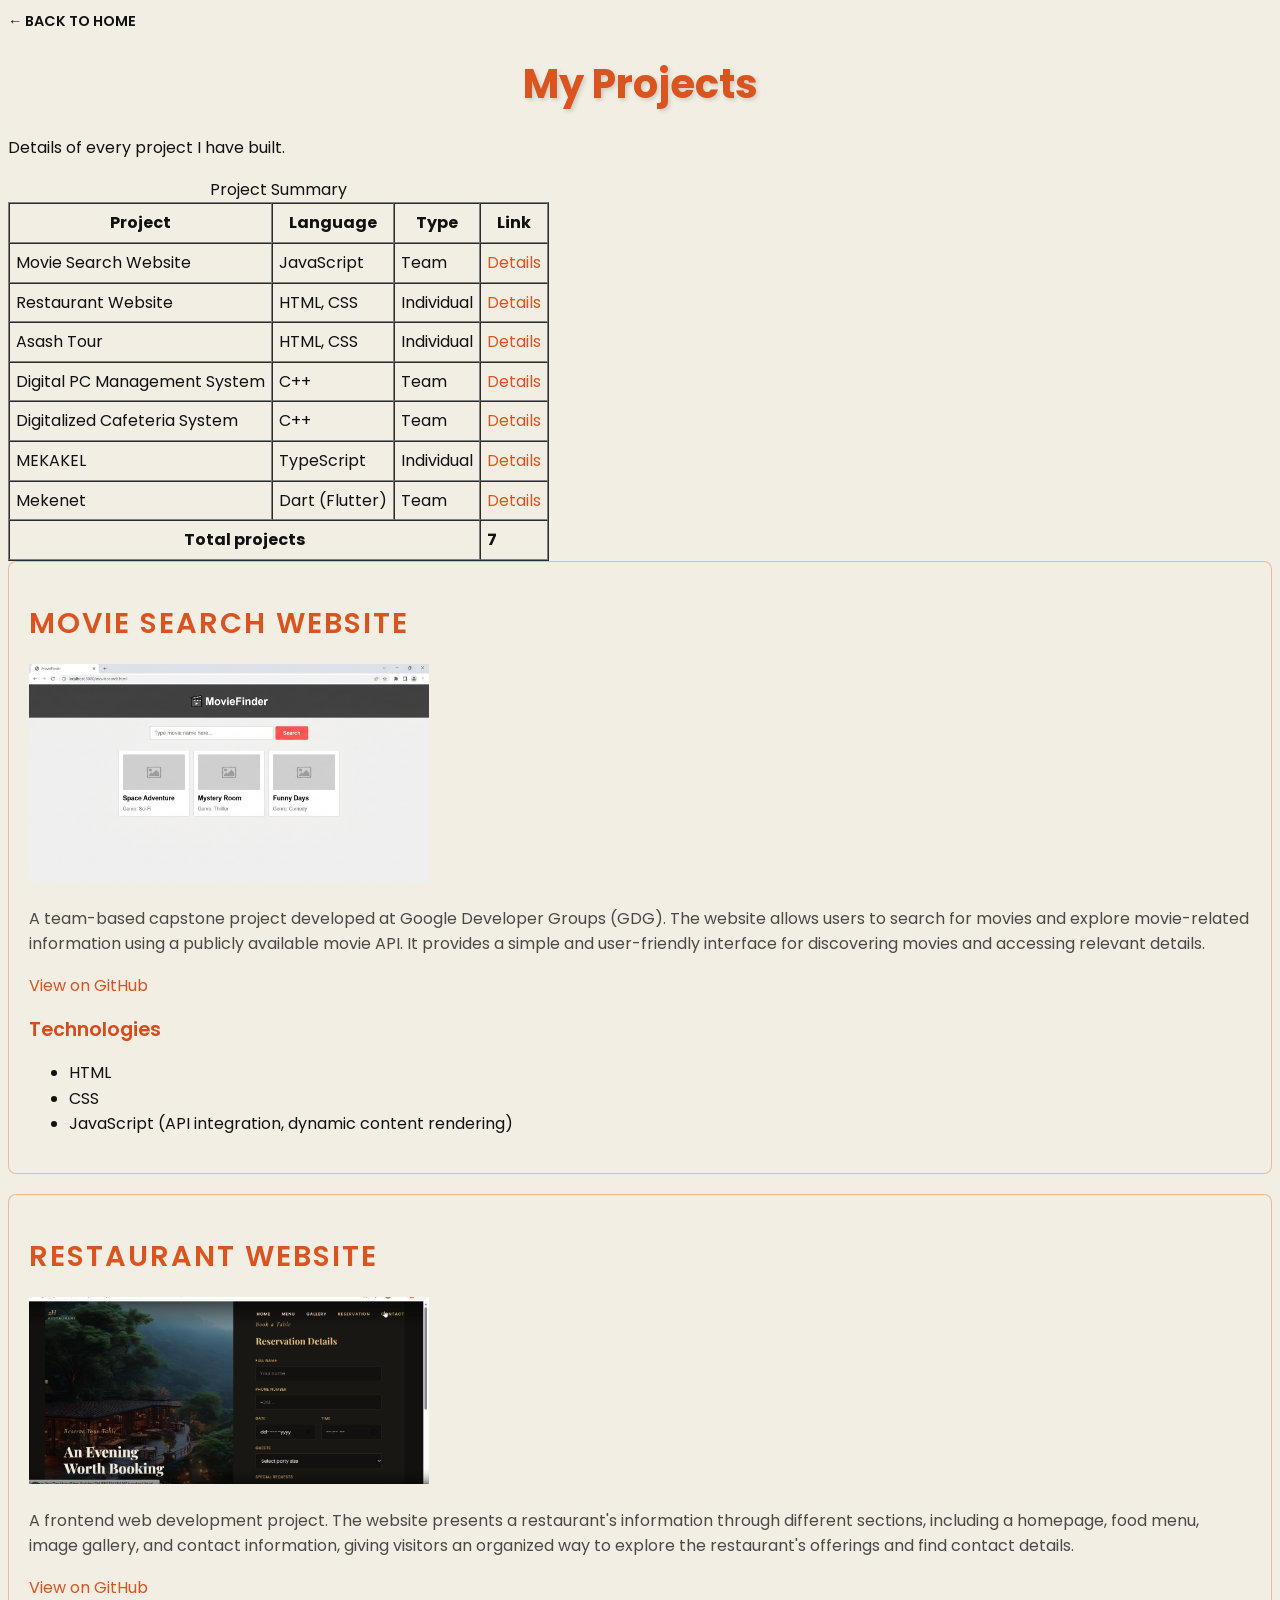
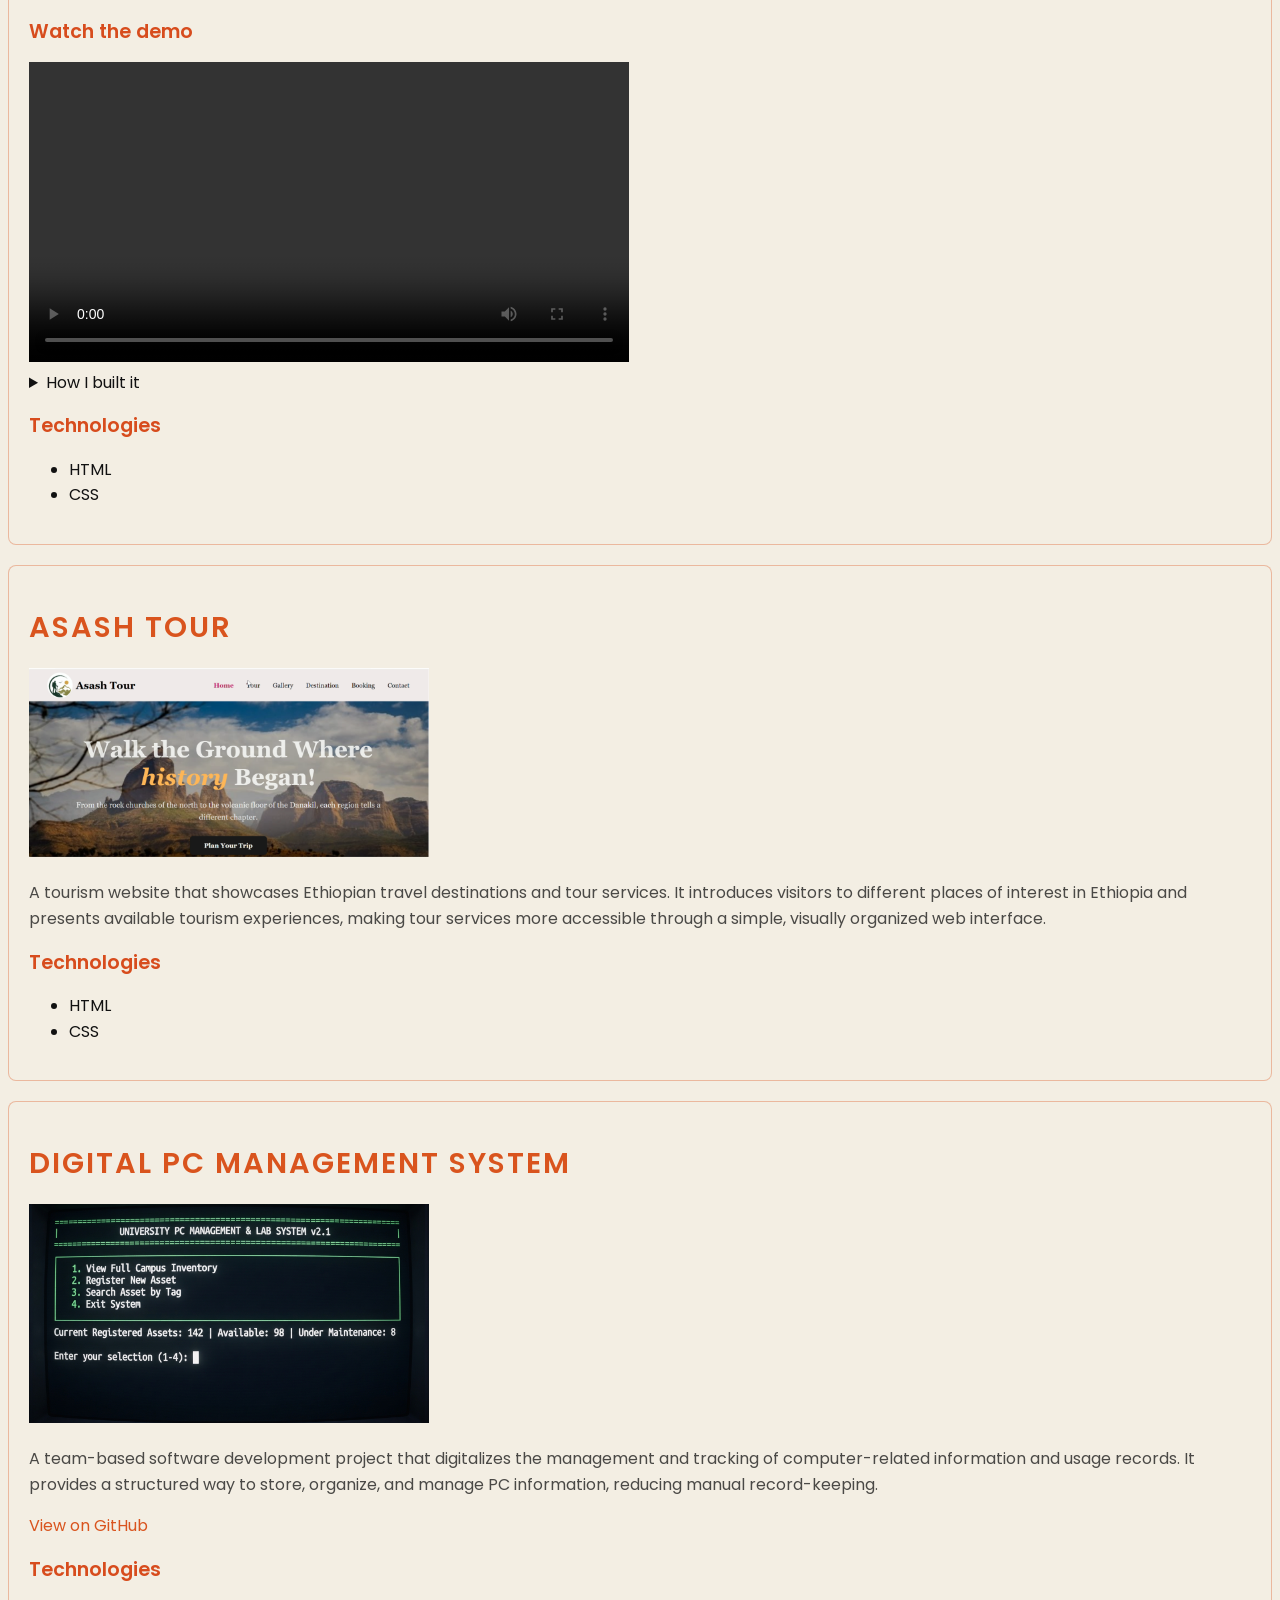
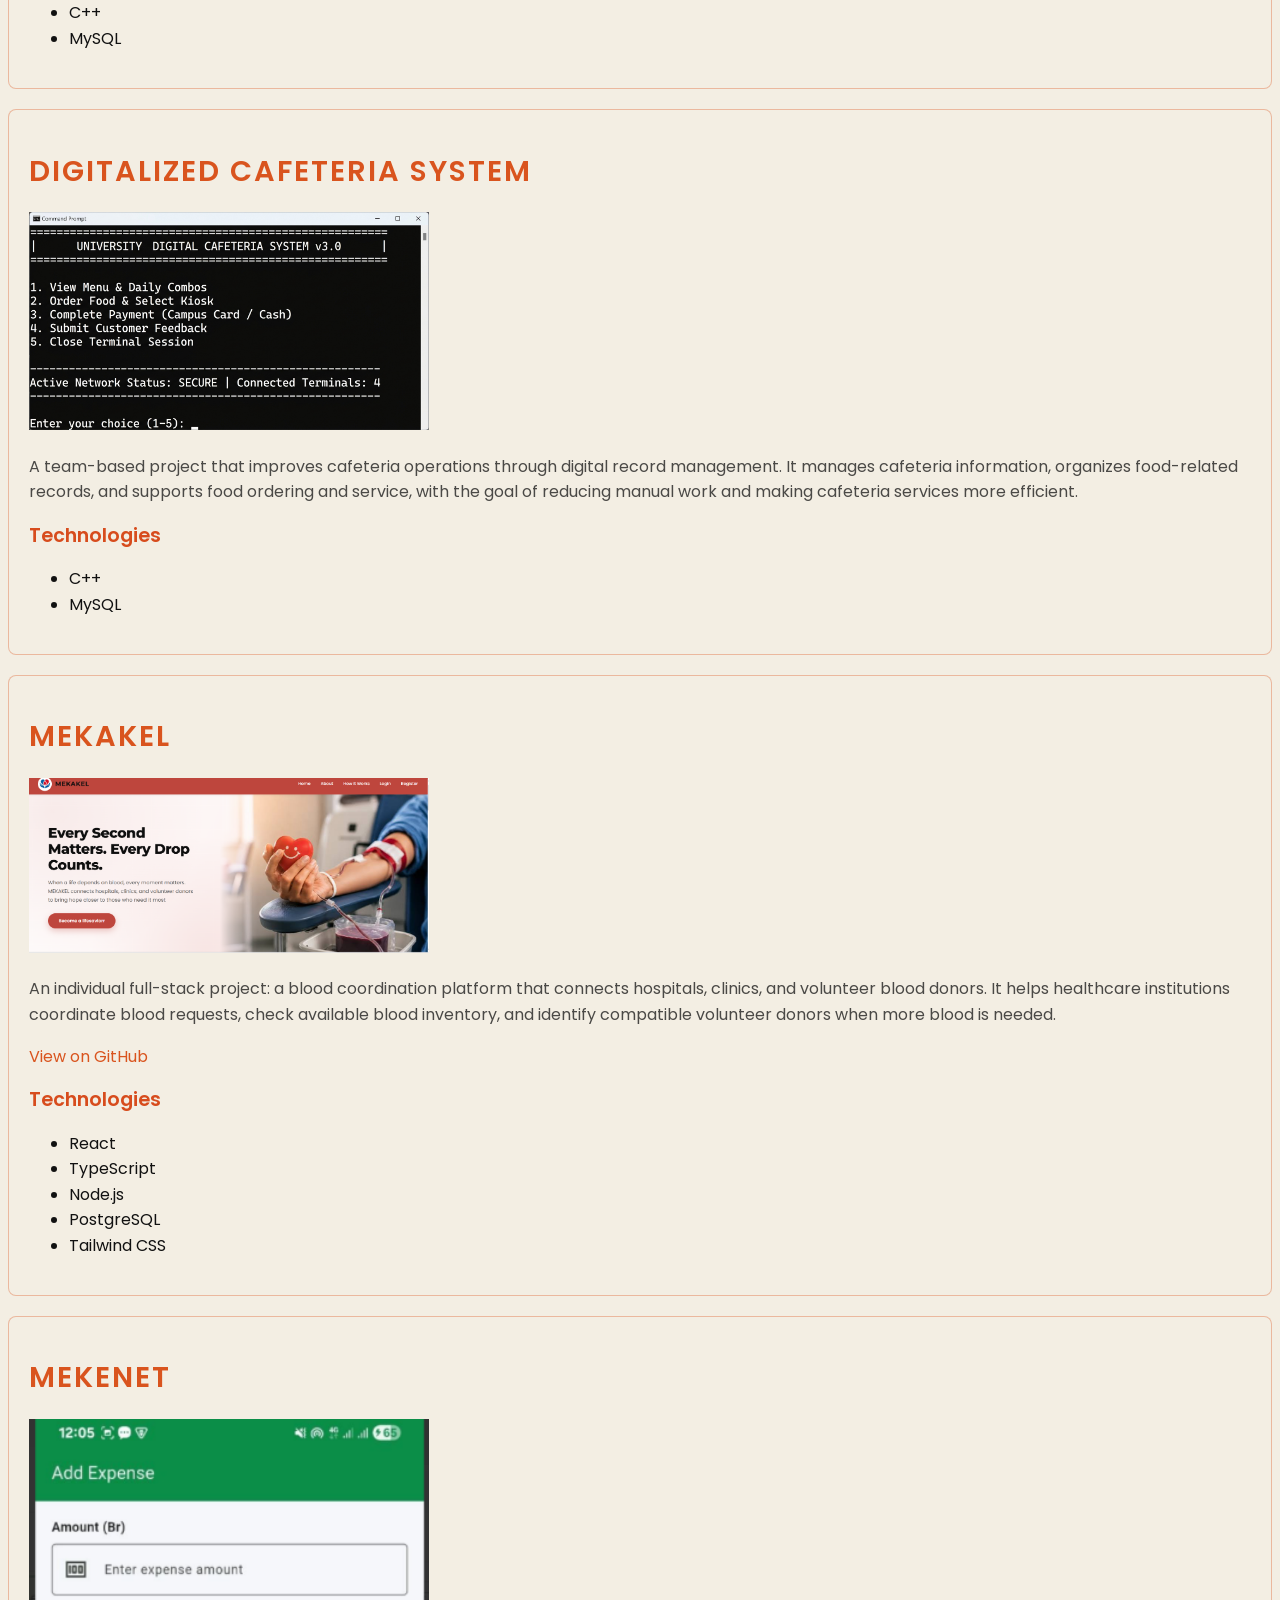
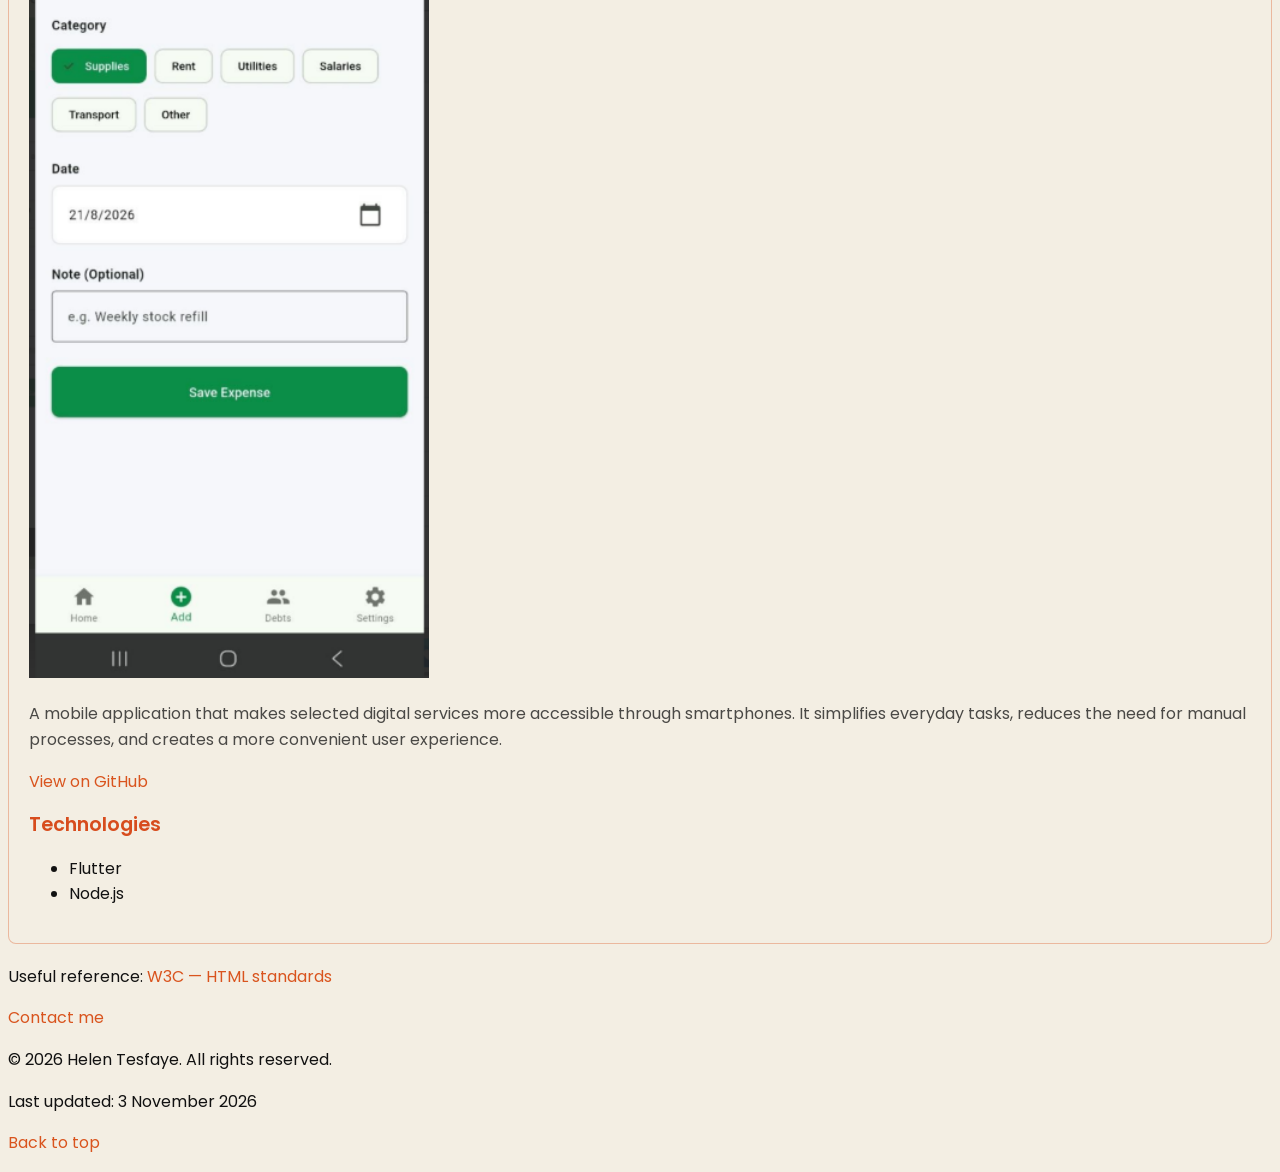
==== commit d7007413: "Add CSS selectors and specificity" ====
--- a/projects.html
+++ b/projects.html
@@ -4,7 +4,7 @@
   <meta charset="UTF-8">
   <meta name="viewport" content="width=device-width, initial-scale=1.0">
   <meta name="description" content="Explore the software development projects of Helen Tesfaye, including web applications, mobile applications, and team-based projects.">
-  <title>All Projects | Helen Tesfaye</title> 
+  <title>All Projects | Helen Tesfaye</title>
   <link href="https://fonts.googleapis.com/css2?family=Poppins:wght@400;600;700&display=swap" rel="stylesheet">
   <link rel="stylesheet" href="css/style.css">
 </head>
@@ -18,7 +18,6 @@
 
   <main>
 
-    <!-- Summary table -->
     <table border="1" cellpadding="6" cellspacing="0">
       <caption>Project Summary</caption>
       <thead>
@@ -81,8 +80,7 @@
       </tfoot>
     </table>
 
-    <!-- 1 -->
-    <article id="movie-search">
+    <article id="movie-search" class="card">
       <h2>Movie Search Website</h2>
       <img src="images/movie.jpg" alt="Screenshot of the Movie Search website" width="400">
       <p>A team-based capstone project developed at Google Developer Groups (GDG). The website allows users to search for movies and explore movie-related information using a publicly available movie API. It provides a simple and user-friendly interface for discovering movies and accessing relevant details.</p>
@@ -95,8 +93,7 @@
       </ul>
     </article>
 
-    <!-- 2 -->
-    <article id="restaurant-website">
+    <article id="restaurant-website" class="card">
       <h2>Restaurant Website</h2>
       <img src="images/restaurant.png" alt="Screenshot of the Restaurant website" width="400">
       <p>A frontend web development project. The website presents a restaurant's information through different sections, including a homepage, food menu, image gallery, and contact information, giving visitors an organized way to explore the restaurant's offerings and find contact details.</p>
@@ -126,8 +123,7 @@
       </ul>
     </article>
 
-    <!-- 3 -->
-    <article id="asash-tour">
+    <article id="asash-tour" class="card">
       <h2>Asash Tour</h2>
       <img src="images/asash.png" alt="Screenshot of the Asash Tour website" width="400">
       <p>A tourism website that showcases Ethiopian travel destinations and tour services. It introduces visitors to different places of interest in Ethiopia and presents available tourism experiences, making tour services more accessible through a simple, visually organized web interface.</p>
@@ -138,8 +134,7 @@
       </ul>
     </article>
 
-    <!-- 4 -->
-    <article id="pc-management">
+    <article id="pc-management" class="card">
       <h2>Digital PC Management System</h2>
       <img src="images/pc-management.jpg" alt="Screenshot of the PC Management System" width="400">
       <p>A team-based software development project that digitalizes the management and tracking of computer-related information and usage records. It provides a structured way to store, organize, and manage PC information, reducing manual record-keeping.</p>
@@ -151,8 +146,7 @@
       </ul>
     </article>
 
-    <!-- 5 -->
-    <article id="cafeteria-system">
+    <article id="cafeteria-system" class="card">
       <h2>Digitalized Cafeteria System</h2>
       <img src="images/digital cafeteria.jpg" alt="Screenshot of the Cafeteria System" width="400">
       <p>A team-based project that improves cafeteria operations through digital record management. It manages cafeteria information, organizes food-related records, and supports food ordering and service, with the goal of reducing manual work and making cafeteria services more efficient.</p>
@@ -163,8 +157,7 @@
       </ul>
     </article>
 
-    <!-- 6 -->
-    <article id="mekakel">
+    <article id="mekakel" class="card">
       <h2>MEKAKEL</h2>
       <img src="images/mekakel.png" alt="Screenshot of the MEKAKEL platform" width="400">
       <p>An individual full-stack project: a blood coordination platform that connects hospitals, clinics, and volunteer blood donors. It helps healthcare institutions coordinate blood requests, check available blood inventory, and identify compatible volunteer donors when more blood is needed.</p>
@@ -179,8 +172,7 @@
       </ul>
     </article>
 
-    <!-- 7 -->
-    <article id="mekenet">
+    <article id="mekenet" class="card">
       <h2>Mekenet</h2>
       <img src="images/mekenet.png" alt="Screenshot of the Mekenet mobile app" width="400">
       <p>A mobile application that makes selected digital services more accessible through smartphones. It simplifies everyday tasks, reduces the need for manual processes, and creates a more convenient user experience.</p>
--- a/css/style.css
+++ b/css/style.css
@@ -8,6 +8,13 @@
     font-family: 'Poppins', Arial, sans-serif;
     font-size: 1rem;
     line-height: 1.6;
+}
+
+h1,
+h2,
+h3 {
+    line-height: 1.2;
+    font-weight: 600;
 }
 
 h1 {
@@ -45,6 +52,17 @@
     text-decoration: underline;
 }
 
+nav a {
+    color: #111111;
+    text-transform: uppercase;
+    font-weight: 600;
+    font-size: 0.9rem;
+}
+
+nav a:hover {
+    color: #D9541E;
+}
+
 blockquote {
     font-size: 1.2em;
     font-style: italic;
@@ -53,4 +71,53 @@
 code,
 pre {
     font-family: 'Courier New', monospace;
+}
+
+.tagline {
+    text-align: center;
+    font-size: 1.2rem;
+    color: rgba(17, 17, 17, 0.75);
+    letter-spacing: 1px;
+}
+
+.btn {
+    background-color: #D9541E;
+    color: #FFFFFF;
+    font-family: inherit;
+    font-size: 1rem;
+    padding: 10px 20px;
+    border: none;
+    border-radius: 5px;
+    cursor: pointer;
+}
+
+.btn-secondary {
+    background-color: #111111;
+    color: #FFFFFF;
+}
+
+.card {
+    background-color: #F3EEE3;
+    border: 1px solid rgba(217, 84, 30, 0.35);
+    border-radius: 8px;
+    padding: 20px;
+    margin-bottom: 20px;
+}
+
+#contact {
+    background-color: rgba(217, 84, 30, 0.10);
+    padding: 20px;
+    border-radius: 8px;
+}
+
+.card > p {
+    color: rgba(17, 17, 17, 0.75);
+}
+
+h2 + p {
+    font-size: 1.1rem;
+}
+
+legend ~ label {
+    font-weight: 600;
 }
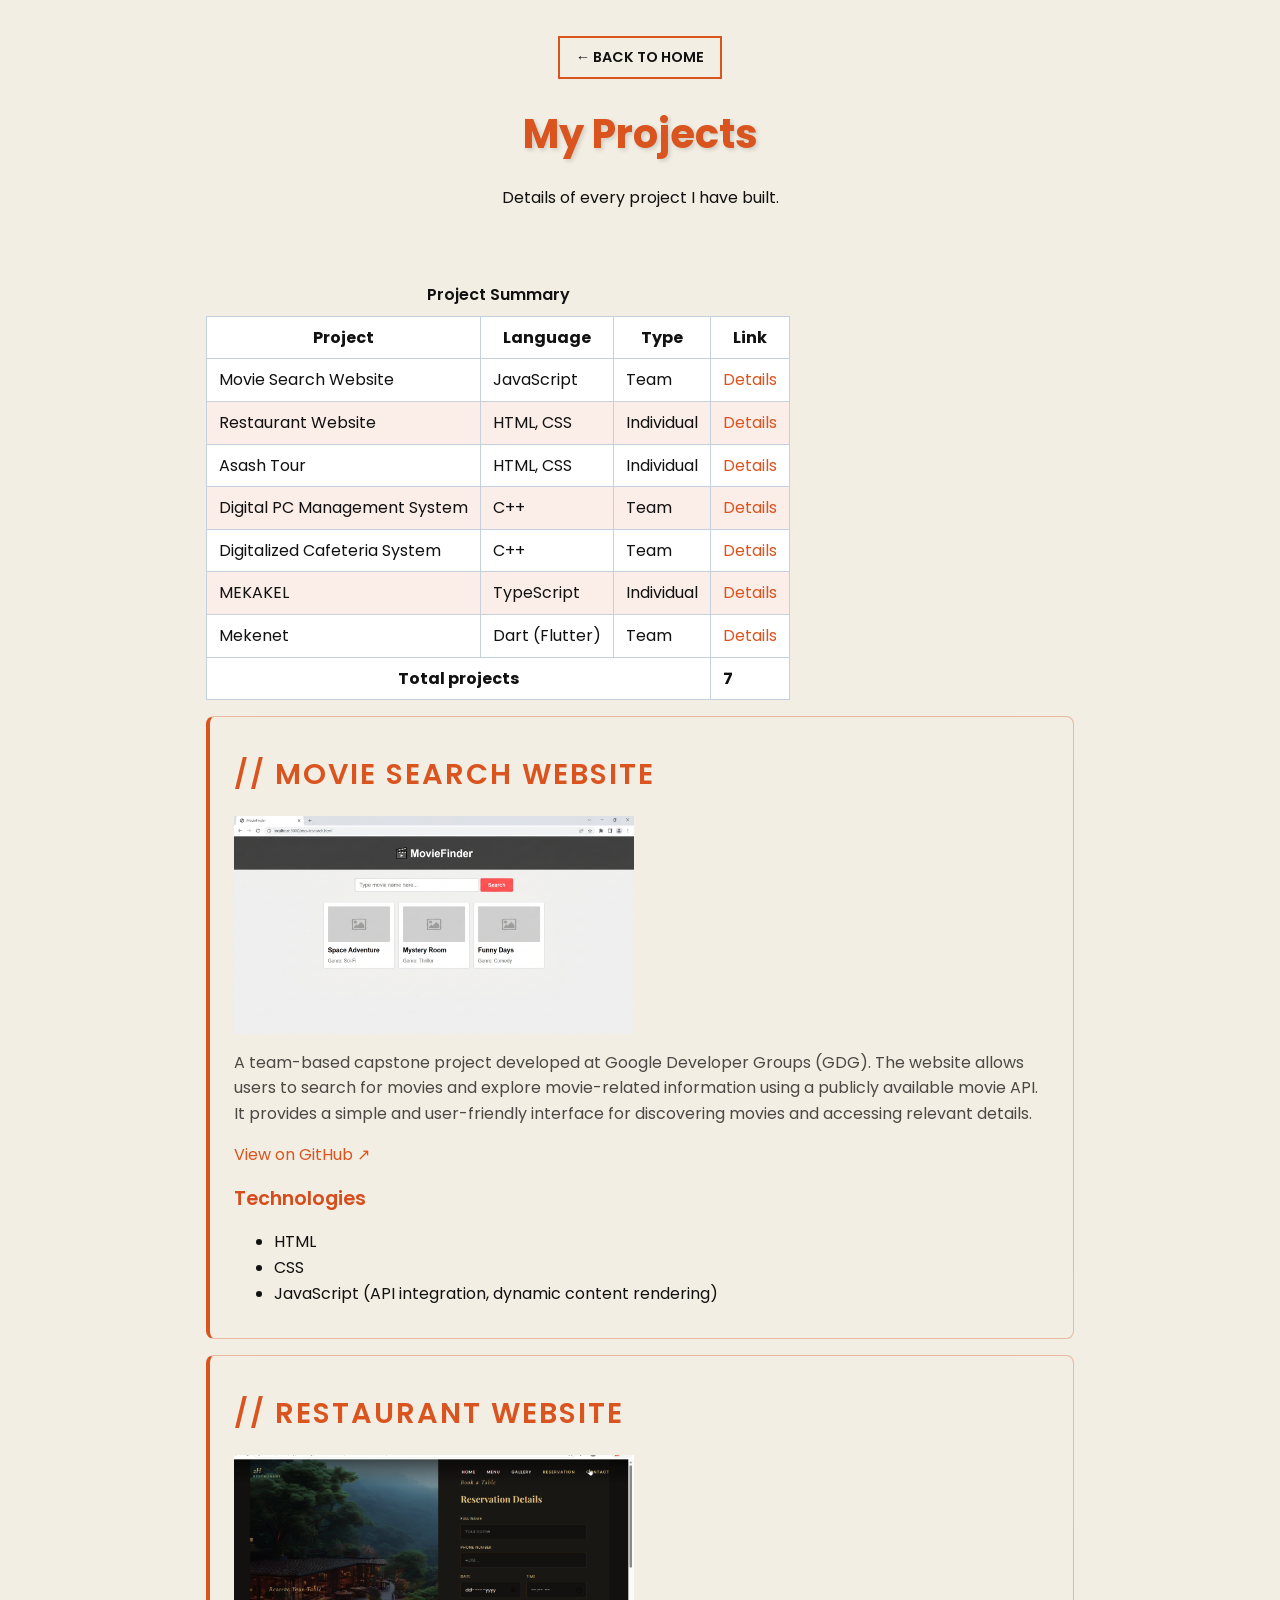
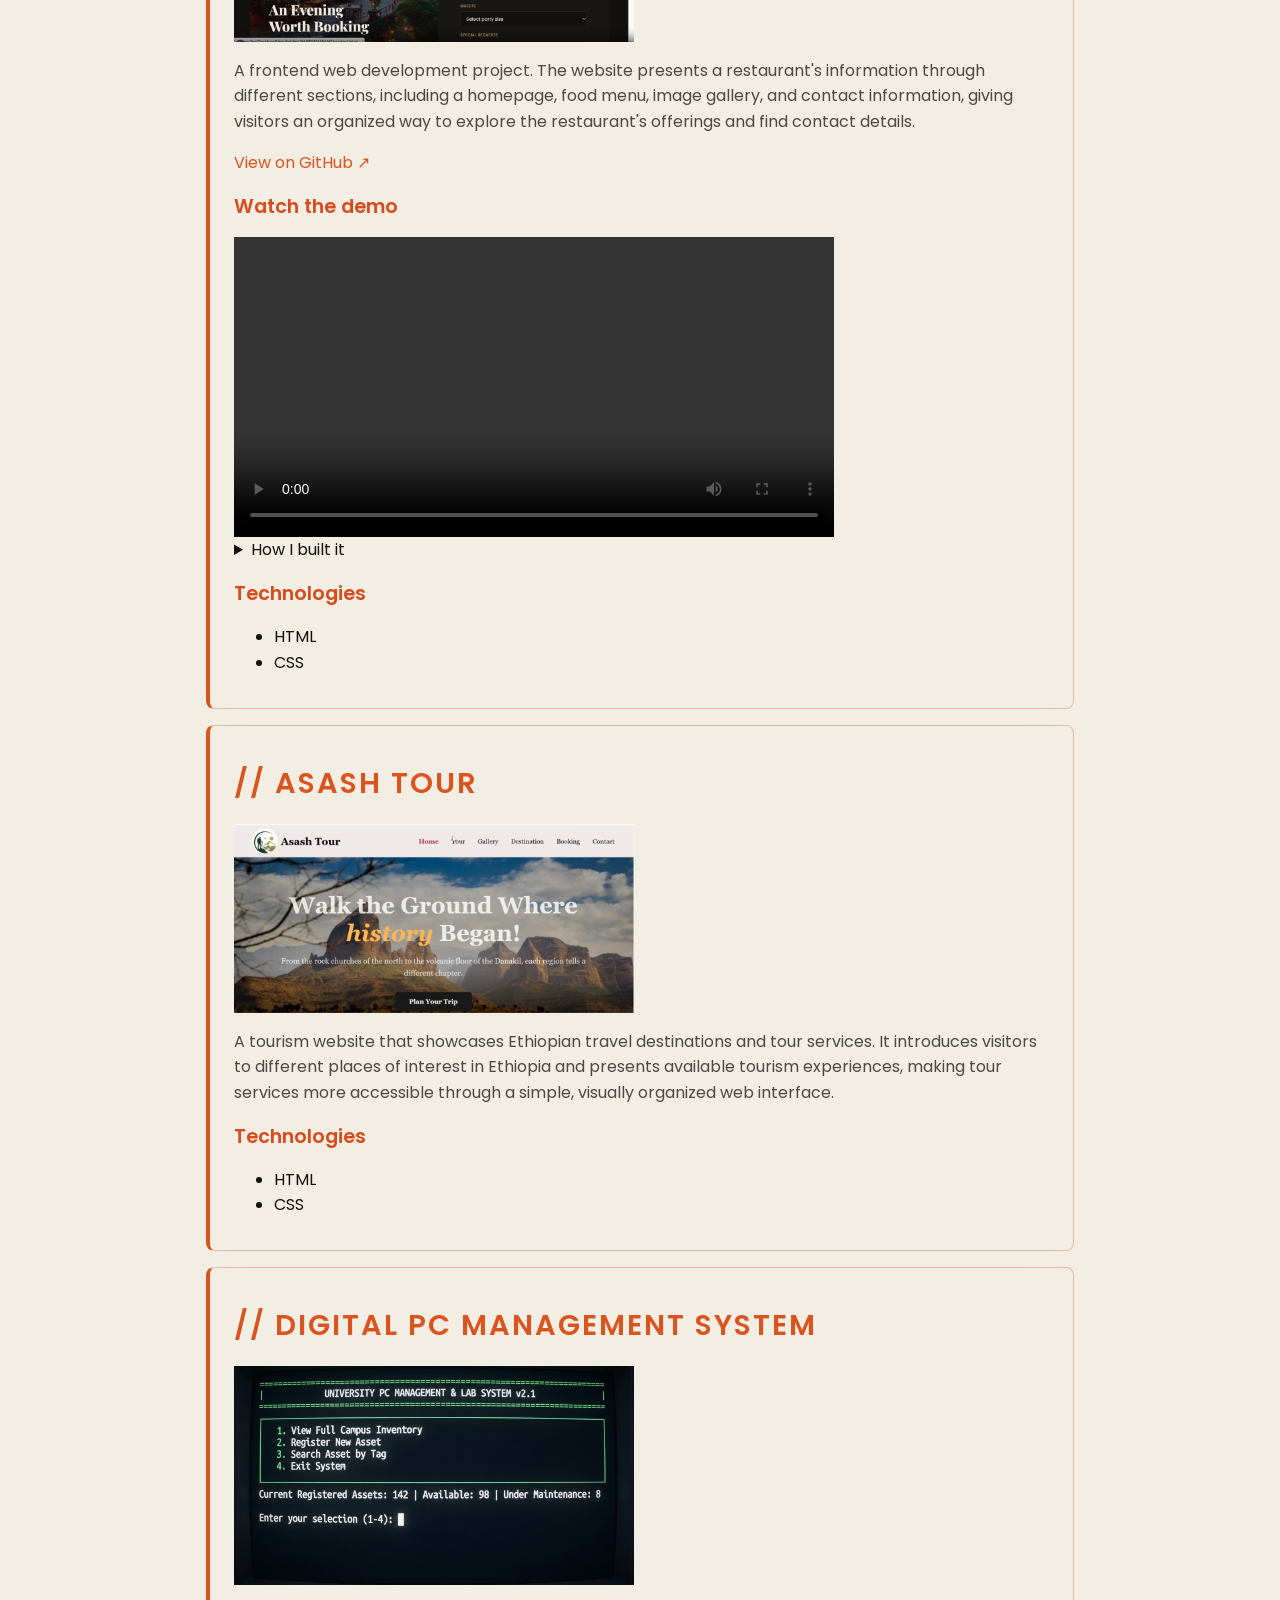
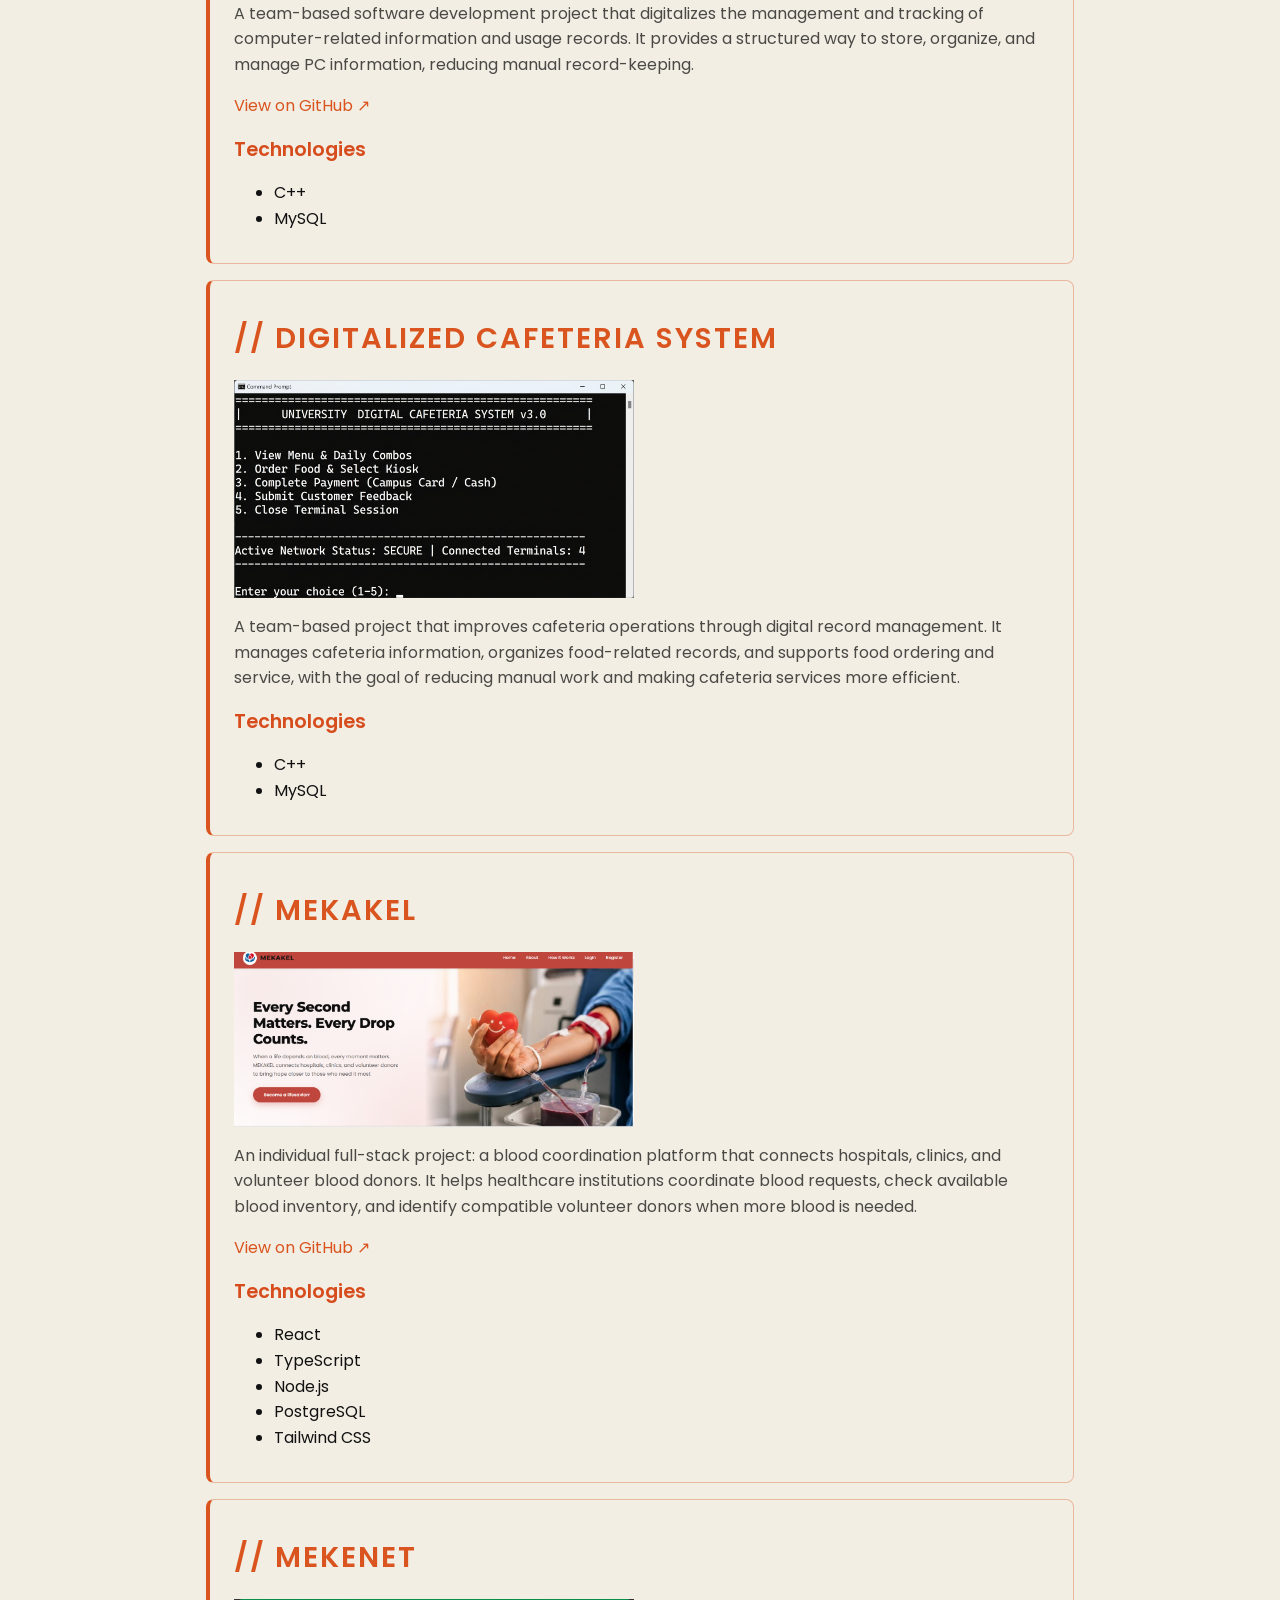
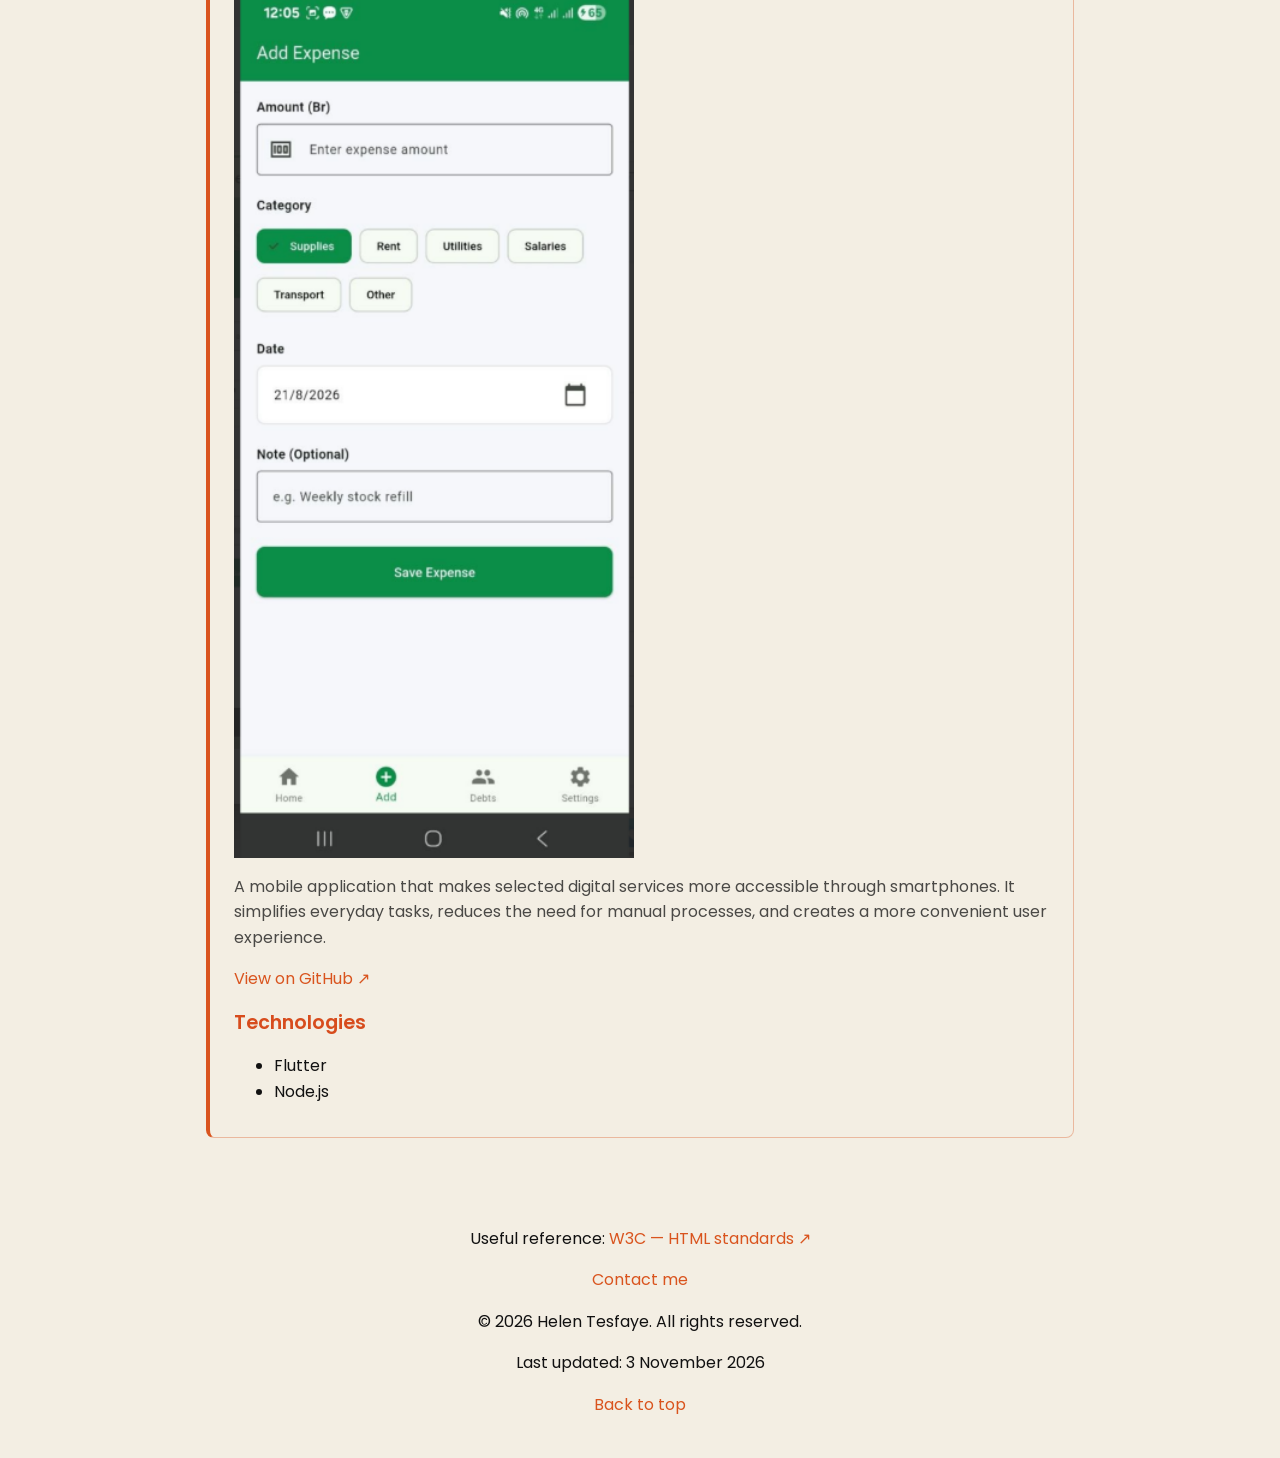
==== commit 5e065deb: "Box model and display" ====
--- a/projects.html
+++ b/projects.html
@@ -1,198 +1,198 @@
 <!DOCTYPE html>
 <html lang="en">
 <head>
-  <meta charset="UTF-8">
-  <meta name="viewport" content="width=device-width, initial-scale=1.0">
-  <meta name="description" content="Explore the software development projects of Helen Tesfaye, including web applications, mobile applications, and team-based projects.">
-  <title>All Projects | Helen Tesfaye</title>
-  <link href="https://fonts.googleapis.com/css2?family=Poppins:wght@400;600;700&display=swap" rel="stylesheet">
-  <link rel="stylesheet" href="css/style.css">
+    <meta charset="UTF-8">
+    <meta name="viewport" content="width=device-width, initial-scale=1.0">
+    <meta name="description" content="Explore the software development projects of Helen Tesfaye, including web applications, mobile applications, and team-based projects.">
+    <title>All Projects | Helen Tesfaye</title>
+    <link href="https://fonts.googleapis.com/css2?family=Poppins:wght@400;600;700&display=swap" rel="stylesheet">
+    <link rel="stylesheet" href="css/style.css">
 </head>
 <body>
 
-  <header id="top">
-    <nav><a href="index.html">&larr; Back to Home</a></nav>
-    <h1>My Projects</h1>
-    <p>Details of every project I have built.</p>
-  </header>
+    <header id="top">
+        <nav><a href="index.html">&larr; Back to Home</a></nav>
+        <h1>My Projects</h1>
+        <p>Details of every project I have built.</p>
+    </header>
 
-  <main>
+    <main>
 
-    <table border="1" cellpadding="6" cellspacing="0">
-      <caption>Project Summary</caption>
-      <thead>
-        <tr>
-          <th scope="col">Project</th>
-          <th scope="col">Language</th>
-          <th scope="col">Type</th>
-          <th scope="col">Link</th>
-        </tr>
-      </thead>
-      <tbody>
-        <tr>
-          <td>Movie Search Website</td>
-          <td>JavaScript</td>
-          <td>Team</td>
-          <td><a href="#movie-search">Details</a></td>
-        </tr>
-        <tr>
-          <td>Restaurant Website</td>
-          <td>HTML, CSS</td>
-          <td>Individual</td>
-          <td><a href="#restaurant-website">Details</a></td>
-        </tr>
-        <tr>
-          <td>Asash Tour</td>
-          <td>HTML, CSS</td>
-          <td>Individual</td>
-          <td><a href="#asash-tour">Details</a></td>
-        </tr>
-        <tr>
-          <td>Digital PC Management System</td>
-          <td>C++</td>
-          <td>Team</td>
-          <td><a href="#pc-management">Details</a></td>
-        </tr>
-        <tr>
-          <td>Digitalized Cafeteria System</td>
-          <td>C++</td>
-          <td>Team</td>
-          <td><a href="#cafeteria-system">Details</a></td>
-        </tr>
-        <tr>
-          <td>MEKAKEL</td>
-          <td>TypeScript</td>
-          <td>Individual</td>
-          <td><a href="#mekakel">Details</a></td>
-        </tr>
-        <tr>
-          <td>Mekenet</td>
-          <td>Dart (Flutter)</td>
-          <td>Team</td>
-          <td><a href="#mekenet">Details</a></td>
-        </tr>
-      </tbody>
-      <tfoot>
-        <tr>
-          <th scope="row" colspan="3">Total projects</th>
-          <td><strong>7</strong></td>
-        </tr>
-      </tfoot>
-    </table>
+        <table>
+            <caption>Project Summary</caption>
+            <thead>
+                <tr>
+                    <th scope="col">Project</th>
+                    <th scope="col">Language</th>
+                    <th scope="col">Type</th>
+                    <th scope="col">Link</th>
+                </tr>
+            </thead>
+            <tbody>
+                <tr>
+                    <td>Movie Search Website</td>
+                    <td>JavaScript</td>
+                    <td>Team</td>
+                    <td><a href="#movie-search">Details</a></td>
+                </tr>
+                <tr>
+                    <td>Restaurant Website</td>
+                    <td>HTML, CSS</td>
+                    <td>Individual</td>
+                    <td><a href="#restaurant-website">Details</a></td>
+                </tr>
+                <tr>
+                    <td>Asash Tour</td>
+                    <td>HTML, CSS</td>
+                    <td>Individual</td>
+                    <td><a href="#asash-tour">Details</a></td>
+                </tr>
+                <tr>
+                    <td>Digital PC Management System</td>
+                    <td>C++</td>
+                    <td>Team</td>
+                    <td><a href="#pc-management">Details</a></td>
+                </tr>
+                <tr>
+                    <td>Digitalized Cafeteria System</td>
+                    <td>C++</td>
+                    <td>Team</td>
+                    <td><a href="#cafeteria-system">Details</a></td>
+                </tr>
+                <tr>
+                    <td>MEKAKEL</td>
+                    <td>TypeScript</td>
+                    <td>Individual</td>
+                    <td><a href="#mekakel">Details</a></td>
+                </tr>
+                <tr>
+                    <td>Mekenet</td>
+                    <td>Dart (Flutter)</td>
+                    <td>Team</td>
+                    <td><a href="#mekenet">Details</a></td>
+                </tr>
+            </tbody>
+            <tfoot>
+                <tr>
+                    <th scope="row" colspan="3">Total projects</th>
+                    <td><strong>7</strong></td>
+                </tr>
+            </tfoot>
+        </table>
 
-    <article id="movie-search" class="card">
-      <h2>Movie Search Website</h2>
-      <img src="images/movie.jpg" alt="Screenshot of the Movie Search website" width="400">
-      <p>A team-based capstone project developed at Google Developer Groups (GDG). The website allows users to search for movies and explore movie-related information using a publicly available movie API. It provides a simple and user-friendly interface for discovering movies and accessing relevant details.</p>
-      <p><a href="https://github.com/AmirHabiby/movie_explorer_team_project.git" target="_blank" rel="noopener">View on GitHub</a></p>
-      <h3>Technologies</h3>
-      <ul>
-        <li>HTML</li>
-        <li>CSS</li>
-        <li>JavaScript (API integration, dynamic content rendering)</li>
-      </ul>
-    </article>
+        <article id="movie-search" class="card">
+            <h2>Movie Search Website</h2>
+            <img src="images/movie.jpg" alt="Screenshot of the Movie Search website" width="400">
+            <p>A team-based capstone project developed at Google Developer Groups (GDG). The website allows users to search for movies and explore movie-related information using a publicly available movie API. It provides a simple and user-friendly interface for discovering movies and accessing relevant details.</p>
+            <p><a href="https://github.com/AmirHabiby/movie_explorer_team_project.git" target="_blank" rel="noopener">View on GitHub</a></p>
+            <h3>Technologies</h3>
+            <ul>
+                <li>HTML</li>
+                <li>CSS</li>
+                <li>JavaScript (API integration, dynamic content rendering)</li>
+            </ul>
+        </article>
 
-    <article id="restaurant-website" class="card">
-      <h2>Restaurant Website</h2>
-      <img src="images/restaurant.png" alt="Screenshot of the Restaurant website" width="400">
-      <p>A frontend web development project. The website presents a restaurant's information through different sections, including a homepage, food menu, image gallery, and contact information, giving visitors an organized way to explore the restaurant's offerings and find contact details.</p>
-      <p><a href="https://github.com/helena0904/2h-restaurant.git" target="_blank" rel="noopener">View on GitHub</a></p>
+        <article id="restaurant-website" class="card">
+            <h2>Restaurant Website</h2>
+            <img src="images/restaurant.png" alt="Screenshot of the Restaurant website" width="400">
+            <p>A frontend web development project. The website presents a restaurant's information through different sections, including a homepage, food menu, image gallery, and contact information, giving visitors an organized way to explore the restaurant's offerings and find contact details.</p>
+            <p><a href="https://github.com/helena0904/2h-restaurant.git" target="_blank" rel="noopener">View on GitHub</a></p>
 
-      <h3>Watch the demo</h3>
-      <video controls style="width: 100%; max-width: 600px; height: auto;">
-        <source src="media/project-demo.mp4" type="video/mp4">
-        <track src="media/project-demo.vtt" kind="captions" srclang="en" label="English" default>
-        Your browser does not support the video element.
-      </video>
+            <h3>Watch the demo</h3>
+            <video controls style="width: 100%; max-width: 600px; height: auto;">
+                <source src="media/project-demo.mp4" type="video/mp4">
+                <track src="media/project-demo.vtt" kind="captions" srclang="en" label="English" default>
+                Your browser does not support the video element.
+            </video>
 
-      <details>
-        <summary>How I built it</summary>
-        <ol>
-          <li>Created the HTML pages for the restaurant.</li>
-          <li>Designed the home page.</li>
-          <li>Added the menu and gallery pages.</li>
-          <li>Styled the website using CSS.</li>
-        </ol>
-      </details>
+            <details>
+                <summary>How I built it</summary>
+                <ol>
+                    <li>Created the HTML pages for the restaurant.</li>
+                    <li>Designed the home page.</li>
+                    <li>Added the menu and gallery pages.</li>
+                    <li>Styled the website using CSS.</li>
+                </ol>
+            </details>
 
-      <h3>Technologies</h3>
-      <ul>
-        <li>HTML</li>
-        <li>CSS</li>
-      </ul>
-    </article>
+            <h3>Technologies</h3>
+            <ul>
+                <li>HTML</li>
+                <li>CSS</li>
+            </ul>
+        </article>
 
-    <article id="asash-tour" class="card">
-      <h2>Asash Tour</h2>
-      <img src="images/asash.png" alt="Screenshot of the Asash Tour website" width="400">
-      <p>A tourism website that showcases Ethiopian travel destinations and tour services. It introduces visitors to different places of interest in Ethiopia and presents available tourism experiences, making tour services more accessible through a simple, visually organized web interface.</p>
-      <h3>Technologies</h3>
-      <ul>
-        <li>HTML</li>
-        <li>CSS</li>
-      </ul>
-    </article>
+        <article id="asash-tour" class="card">
+            <h2>Asash Tour</h2>
+            <img src="images/asash.png" alt="Screenshot of the Asash Tour website" width="400">
+            <p>A tourism website that showcases Ethiopian travel destinations and tour services. It introduces visitors to different places of interest in Ethiopia and presents available tourism experiences, making tour services more accessible through a simple, visually organized web interface.</p>
+            <h3>Technologies</h3>
+            <ul>
+                <li>HTML</li>
+                <li>CSS</li>
+            </ul>
+        </article>
 
-    <article id="pc-management" class="card">
-      <h2>Digital PC Management System</h2>
-      <img src="images/pc-management.jpg" alt="Screenshot of the PC Management System" width="400">
-      <p>A team-based software development project that digitalizes the management and tracking of computer-related information and usage records. It provides a structured way to store, organize, and manage PC information, reducing manual record-keeping.</p>
-      <p><a href="https://github.com/helena0904/pc-management.git" target="_blank" rel="noopener">View on GitHub</a></p>
-      <h3>Technologies</h3>
-      <ul>
-        <li>C++</li>
-        <li>MySQL</li>
-      </ul>
-    </article>
+        <article id="pc-management" class="card">
+            <h2>Digital PC Management System</h2>
+            <img src="images/pc-management.jpg" alt="Screenshot of the PC Management System" width="400">
+            <p>A team-based software development project that digitalizes the management and tracking of computer-related information and usage records. It provides a structured way to store, organize, and manage PC information, reducing manual record-keeping.</p>
+            <p><a href="https://github.com/helena0904/pc-management.git" target="_blank" rel="noopener">View on GitHub</a></p>
+            <h3>Technologies</h3>
+            <ul>
+                <li>C++</li>
+                <li>MySQL</li>
+            </ul>
+        </article>
 
-    <article id="cafeteria-system" class="card">
-      <h2>Digitalized Cafeteria System</h2>
-      <img src="images/digital cafeteria.jpg" alt="Screenshot of the Cafeteria System" width="400">
-      <p>A team-based project that improves cafeteria operations through digital record management. It manages cafeteria information, organizes food-related records, and supports food ordering and service, with the goal of reducing manual work and making cafeteria services more efficient.</p>
-      <h3>Technologies</h3>
-      <ul>
-        <li>C++</li>
-        <li>MySQL</li>
-      </ul>
-    </article>
+        <article id="cafeteria-system" class="card">
+            <h2>Digitalized Cafeteria System</h2>
+            <img src="images/digital cafeteria.jpg" alt="Screenshot of the Cafeteria System" width="400">
+            <p>A team-based project that improves cafeteria operations through digital record management. It manages cafeteria information, organizes food-related records, and supports food ordering and service, with the goal of reducing manual work and making cafeteria services more efficient.</p>
+            <h3>Technologies</h3>
+            <ul>
+                <li>C++</li>
+                <li>MySQL</li>
+            </ul>
+        </article>
 
-    <article id="mekakel" class="card">
-      <h2>MEKAKEL</h2>
-      <img src="images/mekakel.png" alt="Screenshot of the MEKAKEL platform" width="400">
-      <p>An individual full-stack project: a blood coordination platform that connects hospitals, clinics, and volunteer blood donors. It helps healthcare institutions coordinate blood requests, check available blood inventory, and identify compatible volunteer donors when more blood is needed.</p>
-      <p><a href="https://github.com/helena0904/mekakel.git" target="_blank" rel="noopener">View on GitHub</a></p>
-      <h3>Technologies</h3>
-      <ul>
-        <li>React</li>
-        <li>TypeScript</li>
-        <li>Node.js</li>
-        <li>PostgreSQL</li>
-        <li>Tailwind CSS</li>
-      </ul>
-    </article>
+        <article id="mekakel" class="card">
+            <h2>MEKAKEL</h2>
+            <img src="images/mekakel.png" alt="Screenshot of the MEKAKEL platform" width="400">
+            <p>An individual full-stack project: a blood coordination platform that connects hospitals, clinics, and volunteer blood donors. It helps healthcare institutions coordinate blood requests, check available blood inventory, and identify compatible volunteer donors when more blood is needed.</p>
+            <p><a href="https://github.com/helena0904/mekakel.git" target="_blank" rel="noopener">View on GitHub</a></p>
+            <h3>Technologies</h3>
+            <ul>
+                <li>React</li>
+                <li>TypeScript</li>
+                <li>Node.js</li>
+                <li>PostgreSQL</li>
+                <li>Tailwind CSS</li>
+            </ul>
+        </article>
 
-    <article id="mekenet" class="card">
-      <h2>Mekenet</h2>
-      <img src="images/mekenet.png" alt="Screenshot of the Mekenet mobile app" width="400">
-      <p>A mobile application that makes selected digital services more accessible through smartphones. It simplifies everyday tasks, reduces the need for manual processes, and creates a more convenient user experience.</p>
-      <p><a href="https://github.com/LuccianCross/MEKENET.git" target="_blank" rel="noopener">View on GitHub</a></p>
-      <h3>Technologies</h3>
-      <ul>
-        <li>Flutter</li>
-        <li>Node.js</li>
-      </ul>
-    </article>
+        <article id="mekenet" class="card">
+            <h2>Mekenet</h2>
+            <img src="images/mekenet.png" alt="Screenshot of the Mekenet mobile app" width="400">
+            <p>A mobile application that makes selected digital services more accessible through smartphones. It simplifies everyday tasks, reduces the need for manual processes, and creates a more convenient user experience.</p>
+            <p><a href="https://github.com/LuccianCross/MEKENET.git" target="_blank" rel="noopener">View on GitHub</a></p>
+            <h3>Technologies</h3>
+            <ul>
+                <li>Flutter</li>
+                <li>Node.js</li>
+            </ul>
+        </article>
 
-  </main>
+    </main>
 
-  <footer>
-    <p>Useful reference: <a href="https://www.w3.org/standards/webdesign/htmlcss" target="_blank" rel="noopener">W3C &mdash; HTML standards</a></p>
-    <p><a href="index.html#contact">Contact me</a></p>
-    <p>&copy; 2026 Helen Tesfaye. All rights reserved.</p>
-    <p>Last updated: 3 November 2026</p>
-    <p><a href="#top">Back to top</a></p>
-  </footer>
+    <footer>
+        <p>Useful reference: <a href="https://www.w3.org/standards/webdesign/htmlcss" target="_blank" rel="noopener">W3C &mdash; HTML standards</a></p>
+        <p><a href="index.html#contact">Contact me</a></p>
+        <p>&copy; 2026 Helen Tesfaye. All rights reserved.</p>
+        <p>Last updated: 3 November 2026</p>
+        <p><a href="#top">Back to top</a></p>
+    </footer>
 
 </body>
 </html>
--- a/css/style.css
+++ b/css/style.css
@@ -1,5 +1,9 @@
 html {
     font-size: 16px;
+}
+
+* {
+    box-sizing: border-box;
 }
 
 body {
@@ -8,6 +12,24 @@
     font-family: 'Poppins', Arial, sans-serif;
     font-size: 1rem;
     line-height: 1.6;
+    margin: 0;
+}
+
+main {
+    max-width: 900px;
+    margin: 0 auto;
+    padding: 0 1rem;
+}
+
+header {
+    text-align: center;
+    padding: 2rem 1rem;
+}
+
+footer {
+    text-align: center;
+    padding: 1.5rem 1rem;
+    margin-top: 3rem;
 }
 
 h1,
@@ -44,19 +66,40 @@
 }
 
 a {
-    color: #D9541E;
     text-decoration: none;
 }
 
+a:link {
+    color: #D9541E;
+}
+
+a:visited {
+    color: #111111;
+}
+
 a:hover {
+    color: #D9541E;
     text-decoration: underline;
 }
 
+a:active {
+    color: #111111;
+}
+
 nav a {
+    display: inline-block;
     color: #111111;
     text-transform: uppercase;
     font-weight: 600;
     font-size: 0.9rem;
+    padding: 0.5rem 1rem;
+    margin: 0.25rem;
+    border: 2px solid #D9541E;
+}
+
+nav a:link,
+nav a:visited {
+    color: #111111;
 }
 
 nav a:hover {
@@ -85,23 +128,70 @@
     color: #FFFFFF;
     font-family: inherit;
     font-size: 1rem;
-    padding: 10px 20px;
+    padding: 0.6rem 1.2rem;
+    margin: 0.5rem 0.25rem 0 0;
     border: none;
     border-radius: 5px;
     cursor: pointer;
 }
 
+.btn:link,
+.btn:visited,
+.btn:hover,
+.btn:active {
+    color: #FFFFFF;
+}
+
 .btn-secondary {
     background-color: #111111;
     color: #FFFFFF;
 }
 
+.btn:hover {
+    background-color: #B84217;
+}
+
+.btn-secondary:hover {
+    background-color: #333333;
+}
+
+[class*="btn"] {
+    text-transform: uppercase;
+    letter-spacing: 1px;
+}
+
 .card {
     background-color: #F3EEE3;
     border: 1px solid rgba(217, 84, 30, 0.35);
+    border-left: 4px solid #D9541E;
     border-radius: 8px;
-    padding: 20px;
-    margin-bottom: 20px;
+    padding: 1rem 1.5rem;
+    margin: 1rem 0;
+}
+
+.card:hover {
+    background-color: rgba(217, 84, 30, 0.10);
+}
+
+.card > p {
+    color: rgba(17, 17, 17, 0.75);
+}
+
+.card img,
+video {
+    display: block;
+    max-width: 100%;
+    height: auto;
+}
+
+section,
+aside {
+    margin: 2rem 0;
+    padding: 1.5rem;
+}
+
+aside {
+    border-left: 6px solid #D9541E;
 }
 
 #contact {
@@ -110,14 +200,112 @@
     border-radius: 8px;
 }
 
-.card > p {
-    color: rgba(17, 17, 17, 0.75);
+#logo,
+header img {
+    display: block;
+    margin: 0 auto 1rem;
+}
+
+header img {
+    border: 4px solid white;
+    border-radius: 50%;
+}
+
+iframe {
+    display: block;
+    max-width: 100%;
+}
+
+input[type="text"],
+input[type="email"],
+input[type="number"],
+input[type="date"],
+select,
+textarea {
+    border: 2px solid #D9541E;
+    font-family: inherit;
+    font-size: 1rem;
+    padding: 0.4rem;
+}
+
+fieldset {
+    margin: 0 0 1rem;
+    padding: 1rem;
+    border: 2px solid rgba(217, 84, 30, 0.35);
+}
+
+legend ~ label {
+    font-weight: 600;
+}
+
+label[for^="lvl"] {
+    display: inline-block;
+    width: 7rem;
+}
+
+abbr[title] {
+    cursor: help;
+    text-decoration: underline dotted;
+}
+
+a[href^="https"]::after {
+    content: " ↗";
+}
+
+a[href^="mailto"]::before {
+    content: "✉ ";
+}
+
+a[href^="tel"]::before {
+    content: "☎ ";
+}
+
+a[download]::before {
+    content: "⬇ ";
 }
 
 h2 + p {
     font-size: 1.1rem;
 }
 
-legend ~ label {
-    font-weight: 600;
+h2 + p::first-line {
+    font-weight: 600;
+}
+
+h2::before {
+    content: "// ";
+    color: #D9541E;
+}
+
+ol li:first-child {
+    font-weight: 600;
+}
+
+ul ul {
+    list-style-type: square;
+}
+
+table {
+    border-collapse: collapse;
+    margin: 1rem 0;
+    background-color: white;
+}
+
+th,
+td {
+    border: 1px solid #c5d0de;
+    padding: 0.5rem 0.75rem;
+}
+
+caption {
+    font-weight: 600;
+    padding: 0.5rem;
+}
+
+tbody tr:nth-child(even) {
+    background-color: rgba(217, 84, 30, 0.10);
+}
+
+main a[href$=".html"]::after {
+    content: " →";
 }
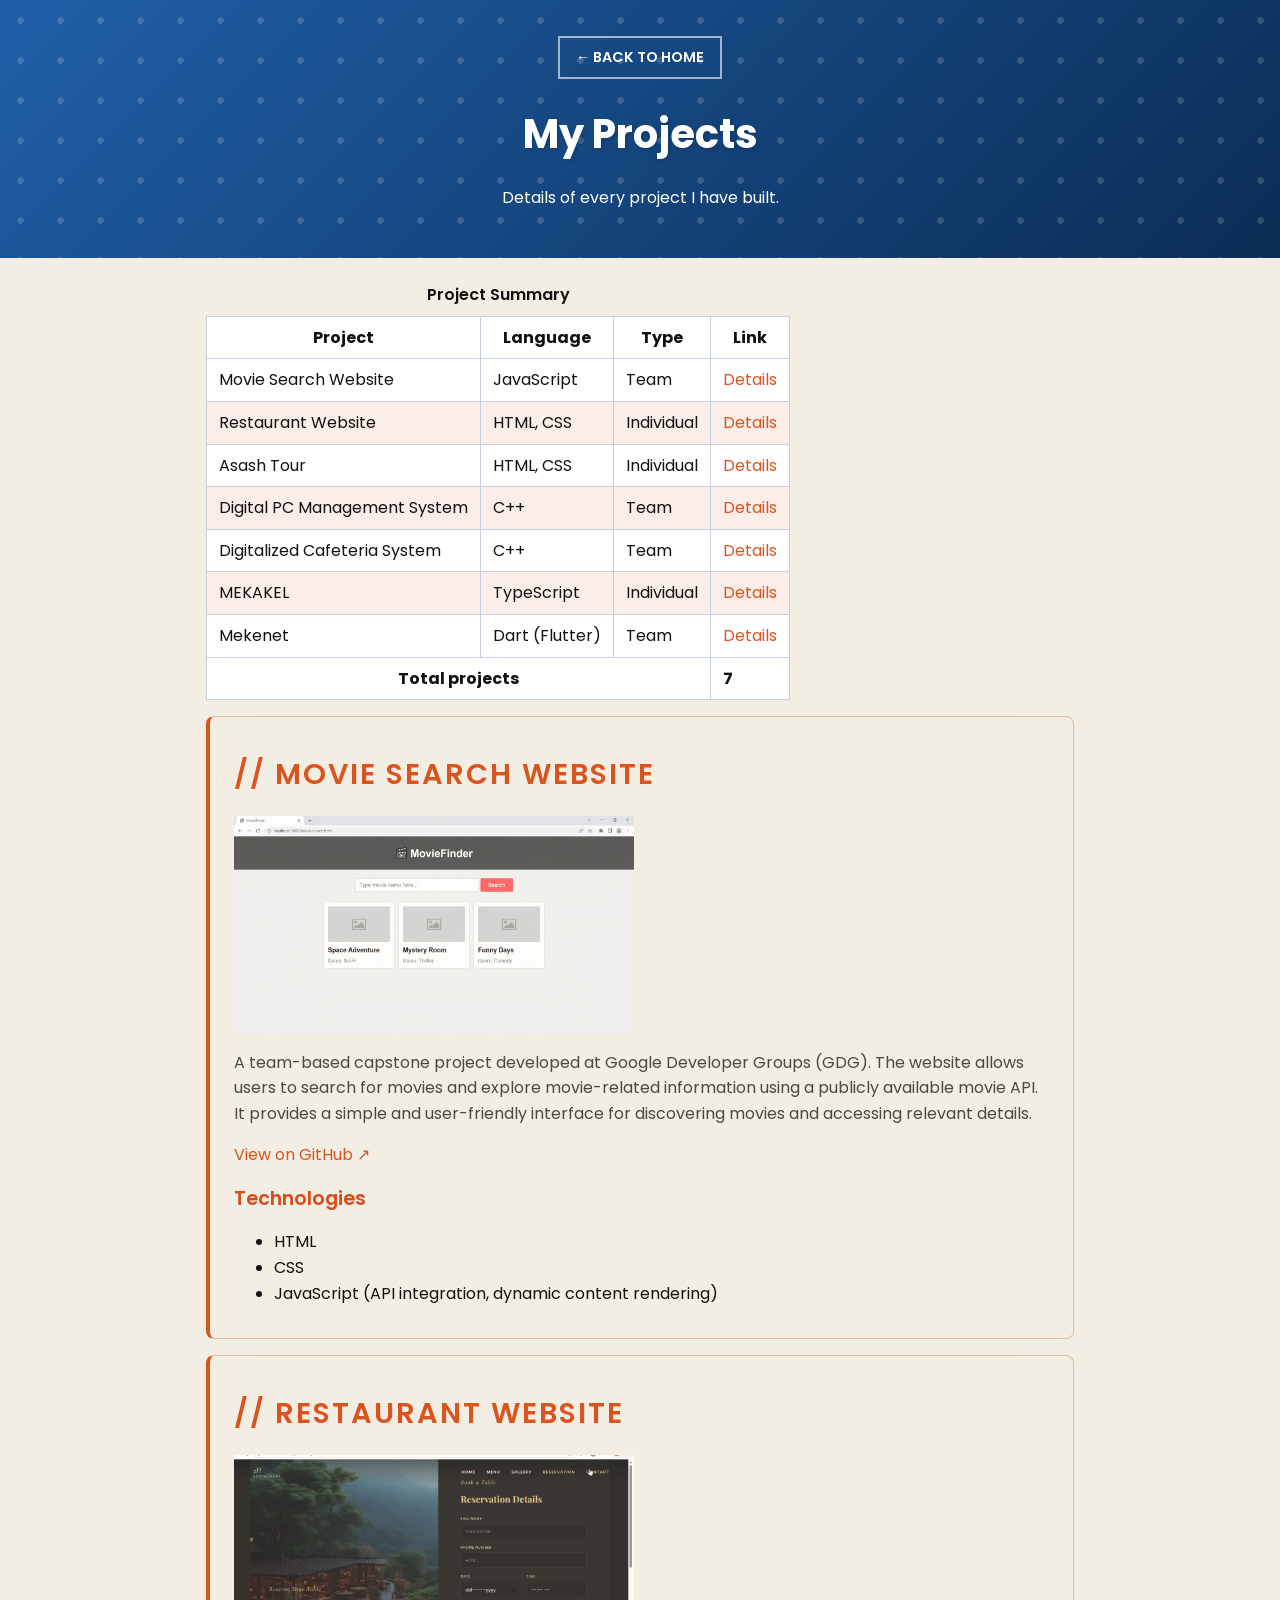
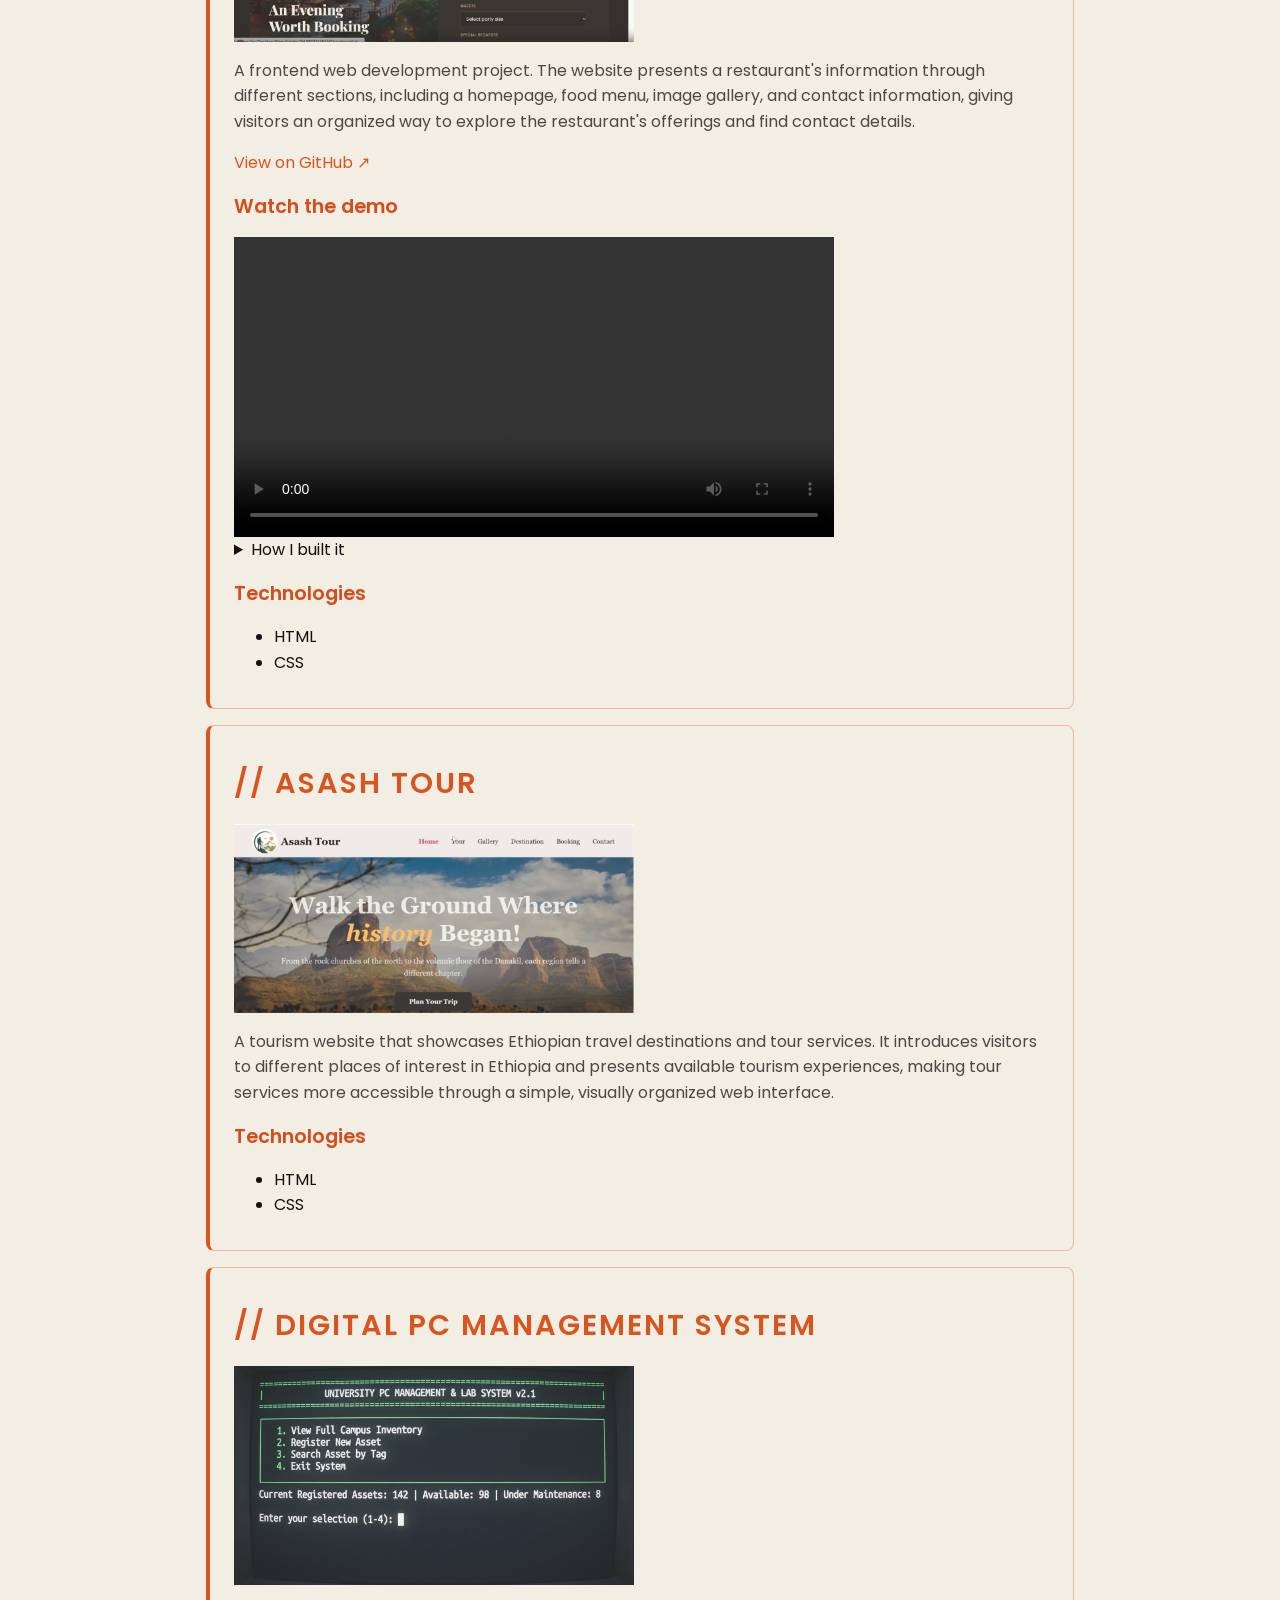
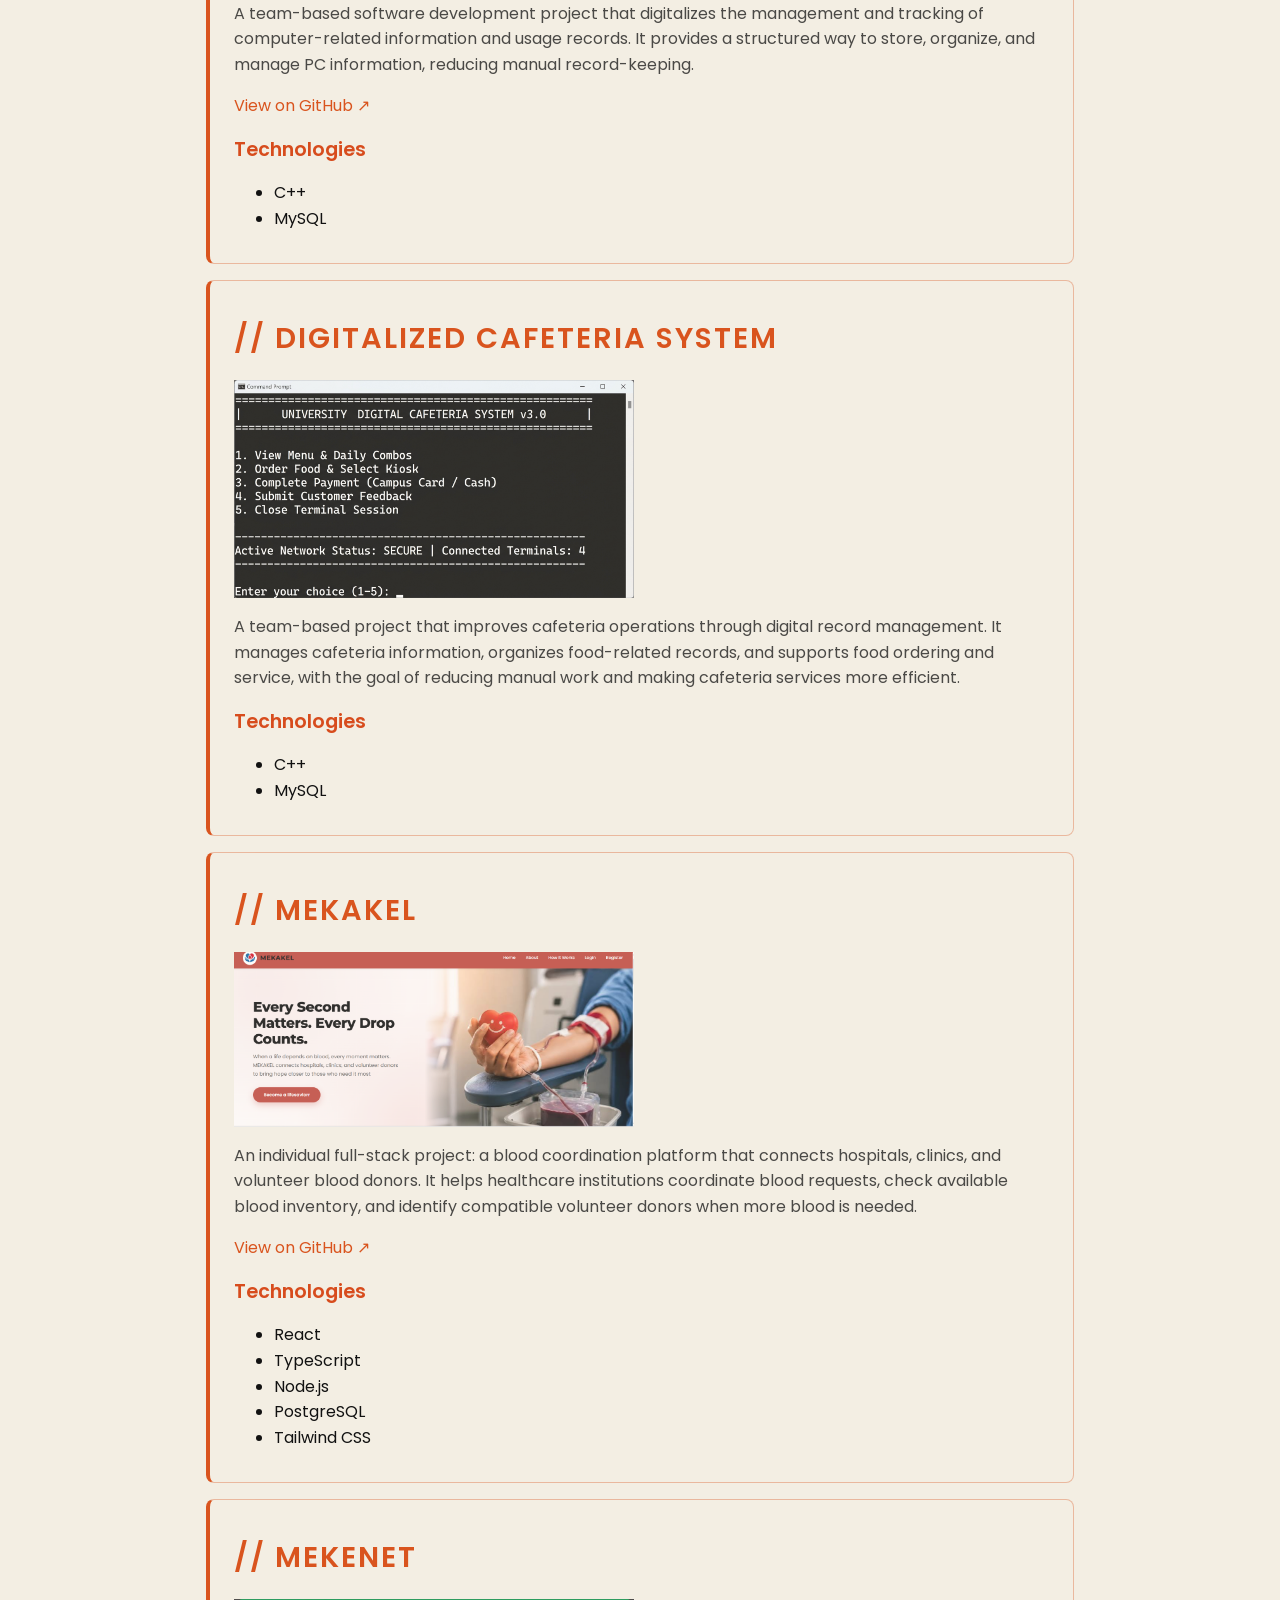
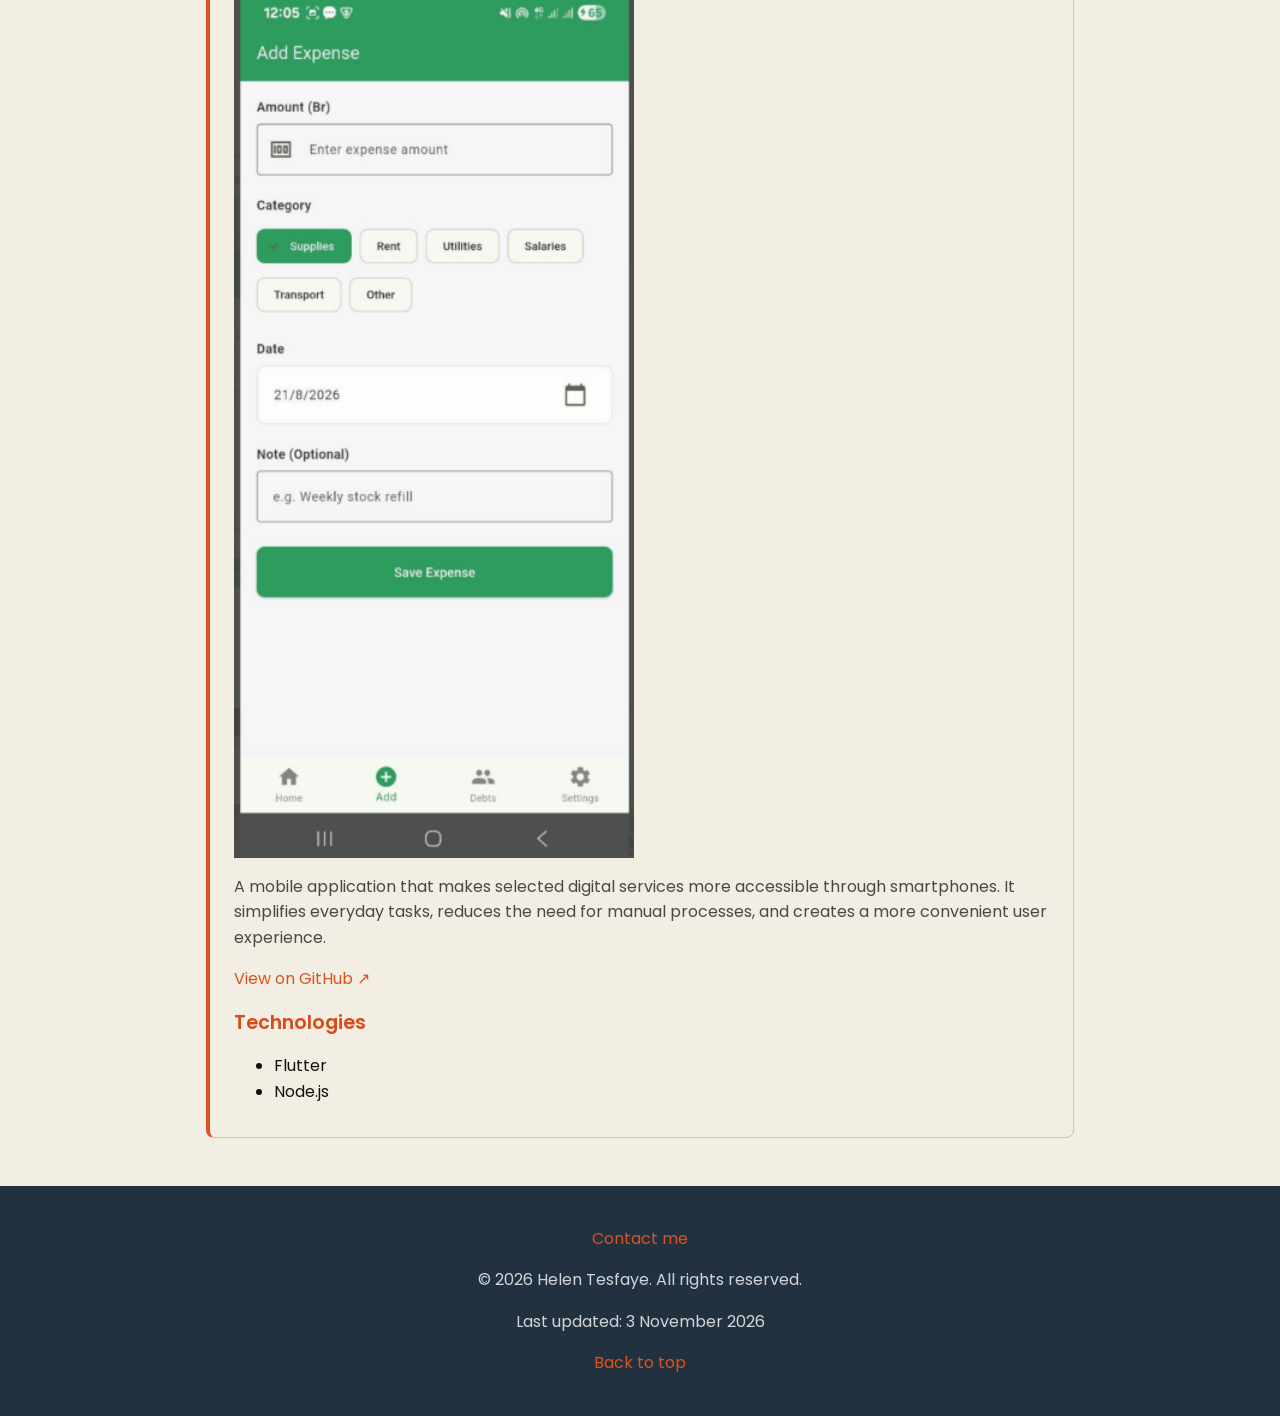
==== commit 248162fa: "CSS backgrounds, gradients, and effects" ====
--- a/projects.html
+++ b/projects.html
@@ -187,7 +187,6 @@
     </main>
 
     <footer>
-        <p>Useful reference: <a href="https://www.w3.org/standards/webdesign/htmlcss" target="_blank" rel="noopener">W3C &mdash; HTML standards</a></p>
         <p><a href="index.html#contact">Contact me</a></p>
         <p>&copy; 2026 Helen Tesfaye. All rights reserved.</p>
         <p>Last updated: 3 November 2026</p>
--- a/css/style.css
+++ b/css/style.css
@@ -22,14 +22,42 @@
 }
 
 header {
+    background-image: url("../images/pattern.png"),
+        linear-gradient(135deg, #1f5fa8, #0b2d55);
+    color: white;
     text-align: center;
     padding: 2rem 1rem;
+}
+
+header h1 {
+    color: white;
+}
+
+header .tagline {
+    color: rgba(255, 255, 255, 0.85);
+}
+
+header nav a:link,
+header nav a:visited {
+    color: white;
+    border-color: rgba(255, 255, 255, 0.6);
+}
+
+header nav a:hover {
+    background-color: rgba(255, 255, 255, 0.15);
+}
+
+header .btn {
+    background-color: hsl(37, 91%, 55%);
+    color: #22313f;
 }
 
 footer {
     text-align: center;
     padding: 1.5rem 1rem;
     margin-top: 3rem;
+    background-color: #22313f;
+    color: rgba(255, 255, 255, 0.8);
 }
 
 h1,
@@ -184,6 +212,14 @@
     height: auto;
 }
 
+.card img {
+    opacity: 0.85;
+}
+
+.card:hover img {
+    opacity: 1;
+}
+
 section,
 aside {
     margin: 2rem 0;
@@ -192,10 +228,18 @@
 
 aside {
     border-left: 6px solid #D9541E;
+    background-image: radial-gradient(circle at top left, #fff3dc, white 70%);
 }
 
 #contact {
-    background-color: rgba(217, 84, 30, 0.10);
+    background-image: linear-gradient(
+        rgba(255, 255, 255, 0.88),
+        rgba(255, 255, 255, 0.88)
+    ),
+    url("../images/contact-bg.jpg");
+    background-size: cover;
+    background-position: center;
+    background-attachment: fixed;
     padding: 20px;
     border-radius: 8px;
 }
@@ -308,4 +352,8 @@
 
 main a[href$=".html"]::after {
     content: " →";
+}
+
+dialog::backdrop {
+    background-color: rgba(11, 45, 85, 0.6);
 }
